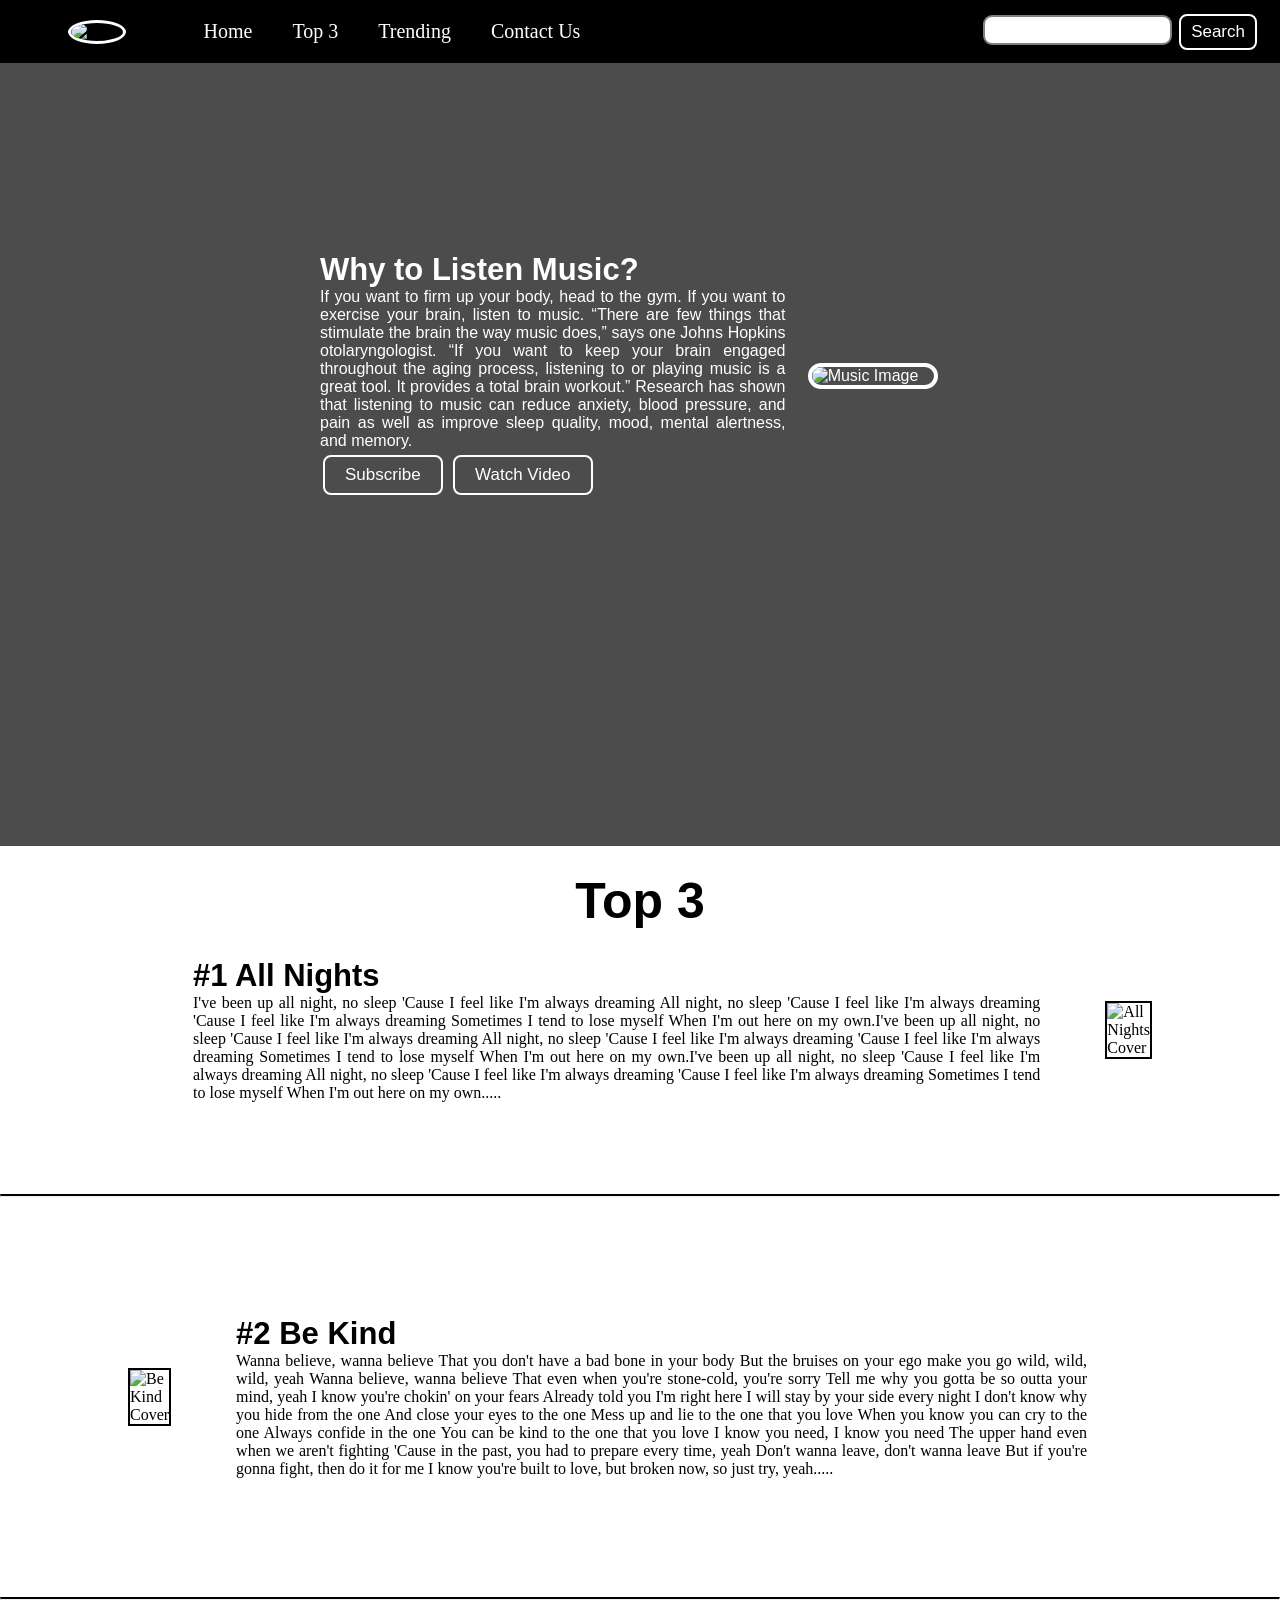
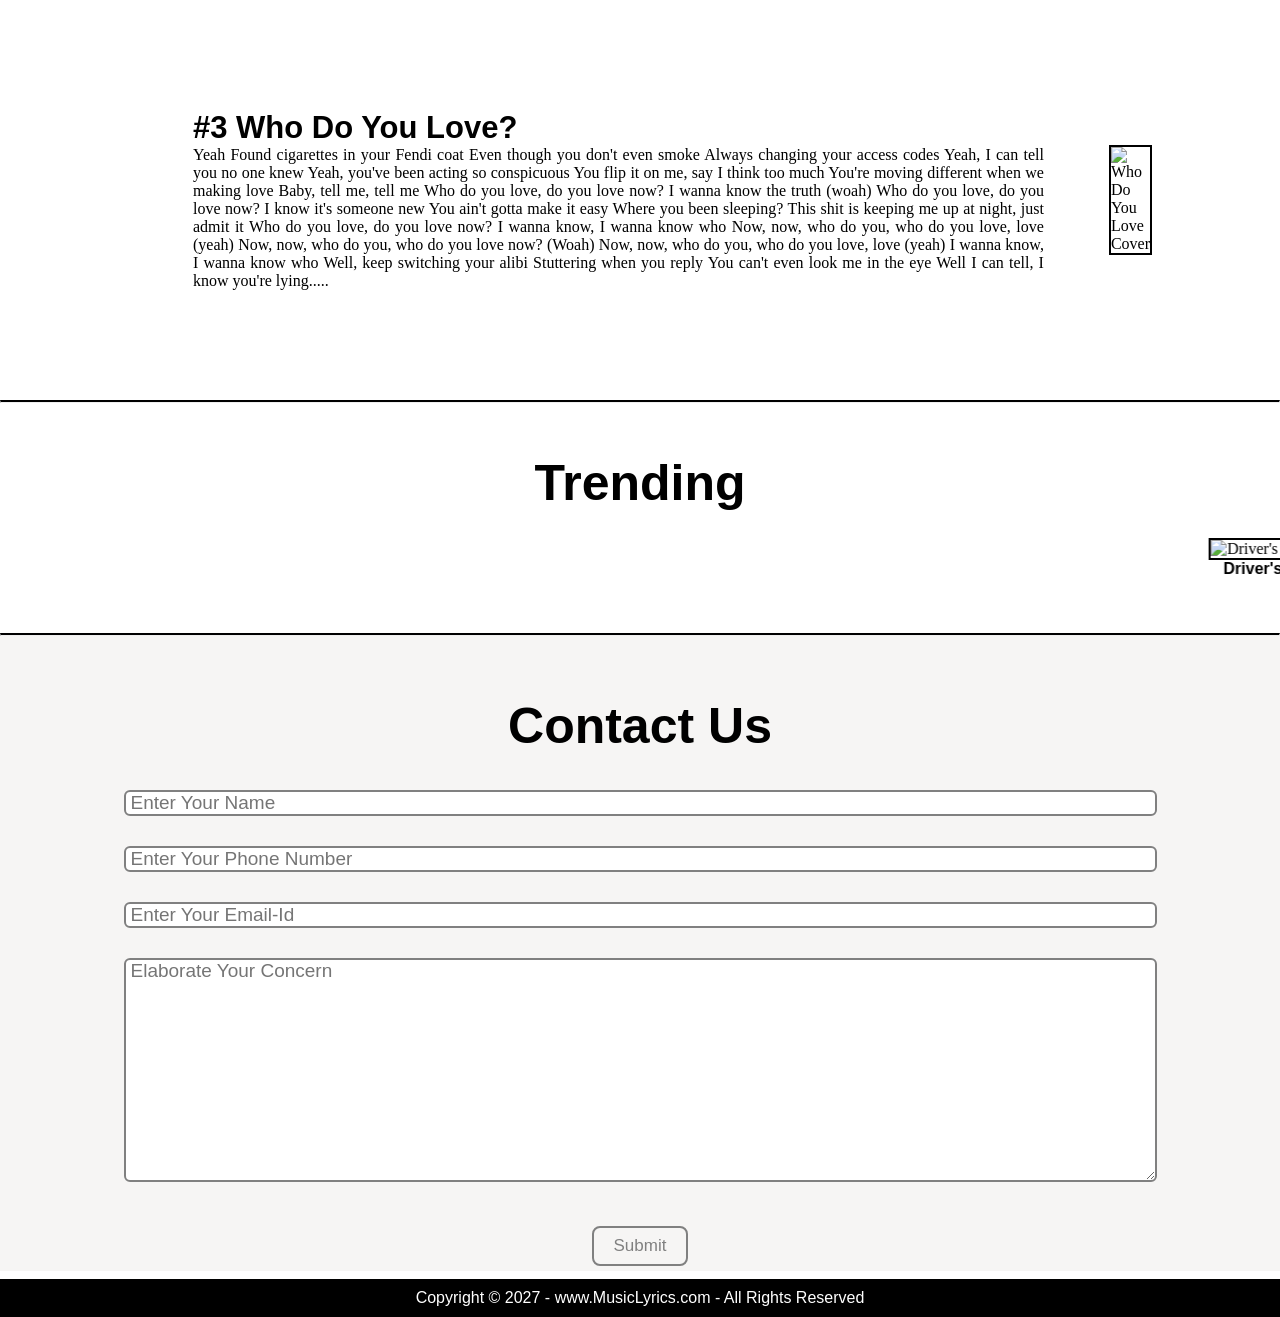
==== index.html @ 03b818a1 "Update index.html" ====
<!DOCTYPE html>
	<html lang="en">
		<!-- Head Of the Website -->
		<head>
			<meta charset="UTF-8">
			<meta name="viewport" content="width=device-width,initial-scale=1.0">
				
				<!--Linking External Css in the Website -->
				<link rel="stylesheet" href="Css/style.css">
					
					<link rel="icon" href="https://github.com/Ikshiwaku/musiclyrics.github.io/tree/main/img/logo.jfif" type="image/jfif">
					<!-- Title Of the Website is iEducate-->
					<title>Music Lyrics </title>
		</head>
		
		<!-- Body Of the Website -->
		<body id="home">
		
			<!-- Navigation Bar in the Website -->
			<nav class="navbar h-nav" >
				
				<!-- Unordered List in the Navigation Bar of the Website	-->
				<ul class="nav-list v-class">
					
					<!-- Logo Of the Website in the Navigation Bar of the Website	-->
					<div class="logo"><img src="https://github.com/Ikshiwaku/musiclyrics.github.io/tree/main/img/logo.jfif" alt="logo"></div>
						
						<!-- List Of Menus in the Navigation Bar of the Website	-->
						<li><a href="#home">Home</a></li>
						<li><a href="#about">Top 3</a></li>
						<li><a href="#trending">Trending</a></li>
						<li><a href="#contact">Contact Us</a></li>
				</ul>
							<!-- Search Field and button in the Navigation Bar of the Website	-->
							<div class="rightNav v-class">
								<input type="text" name="search" id="search">
								<button class="btn btn-sm">Search</button>
							</div>
							
					<!-- Hamburger of the Navigation bar	-->
					<div class="burger">
						<div class="line"></div>
						<div class="line"></div>
						<div class="line"></div>
					</div>
			</nav>
			
			<!-- Section of the Website is created -->
			<section class="background firstSection" >
				<div class="box-main">
					<!-- This Division of the Website includes heading and content with 2 buttons -->
					<div class="firstHalf">
						<p class="text-big"><b>Why to Listen Music?</b></p>
							<p class="text-small">If you want to firm up your body, head to the gym. If you want to exercise your brain, listen to music.

“There are few things that stimulate the brain the way music does,” says one Johns Hopkins otolaryngologist. “If you want to keep your brain engaged throughout the aging process, listening to or playing music is a great tool. It provides a total brain workout.”

Research has shown that listening to music can reduce anxiety, blood pressure, and pain as well as improve sleep quality, mood, mental alertness, and memory.
							</p>
								<div class="buttons">
									<button class="btn">Subscribe</button>
									<button class="btn">Watch Video</button>
								</div>
					</div>
				
					<!-- This Division of the Website includes image -->
					<div class="secondHalf">
					<img src="https://github.com/Ikshiwaku/musiclyrics.github.io/tree/main/img/img.jpg" alt="Music Image">
					</div>
					
				</div>
				<a id="about"></a>
			</section>
			
			<center><p class="tag"><b>Top 3</b></p></center>
			<!-- Another Section of the Website -->
			<section class="secRight" >
			
				<!-- Two Paragraphs are in the section of the Website -->
				<div class="paras">
					<p class="sectionTag text-big"><b>#1 All Nights</b></p>
					<p class="sectionSubTag text-small">I've been up all night, no sleep
												'Cause I feel like I'm always dreaming
												All night, no sleep
												'Cause I feel like I'm always dreaming
												'Cause I feel like I'm always dreaming
												Sometimes I tend to lose myself
												When I'm out here on my own.I've been up all night, no sleep
												'Cause I feel like I'm always dreaming
												All night, no sleep
												'Cause I feel like I'm always dreaming
												'Cause I feel like I'm always dreaming
												Sometimes I tend to lose myself
												When I'm out here on my own.I've been up all night, no sleep
												'Cause I feel like I'm always dreaming
												All night, no sleep
												'Cause I feel like I'm always dreaming
												'Cause I feel like I'm always dreaming
												Sometimes I tend to lose myself
												When I'm out here on my own.....
					</p>
				</div>
				
					<div class="thumbnail">
						<img src="https://github.com/Ikshiwaku/musiclyrics.github.io/tree/main/img/allnight.jpeg" alt="All Nights Cover" class="pics">
					</div>						
			</section>
			
			<hr class="hredit">
			
			<!-- Another Section of the Website -->
			<section class="secLeft">
				<!-- Two Paragraphs are in the section of the Website -->
				<div class="paras">
					<p class="sectionTag text-big" id="services"><b>#2 Be Kind</b></p>
					<p class="sectionSubTag text-small">Wanna believe, wanna believe
That you don't have a bad bone in your body
But the bruises on your ego make you go wild, wild, wild, yeah
Wanna believe, wanna believe
That even when you're stone-cold, you're sorry
Tell me why you gotta be so outta your mind, yeah
I know you're chokin' on your fears
Already told you I'm right here
I will stay by your side every night
I don't know why you hide from the one
And close your eyes to the one
Mess up and lie to the one that you love
When you know you can cry to the one
Always confide in the one
You can be kind to the one that you love
I know you need, I know you need
The upper hand even when we aren't fighting
'Cause in the past, you had to prepare every time, yeah
Don't wanna leave, don't wanna leave
But if you're gonna fight, then do it for me
I know you're built to love, but broken now, so just try, yeah.....
					</p>
				</div>
				
					<div class="thumbnail">
						<img src="https://github.com/Ikshiwaku/musiclyrics.github.io/tree/main/img/bekind.jfif" alt="Be Kind Cover" class="pics">
					</div>						
			</section>
			
			<hr class="hredit">
			
			<!-- Another Section of the Website -->
			<section class="secRight2">
				<!-- Two Paragraphs are in the section of the Website -->
				<div class="paras">
					<p class="sectionTag text-big"><b>#3 Who Do You Love?</b></p>
					<p class="sectionSubTag text-small">Yeah
Found cigarettes in your Fendi coat
Even though you don't even smoke
Always changing your access codes
Yeah, I can tell you no one knew
Yeah, you've been acting so conspicuous
You flip it on me, say I think too much
You're moving different when we making love
Baby, tell me, tell me
Who do you love, do you love now?
I wanna know the truth (woah)
Who do you love, do you love now?
I know it's someone new
You ain't gotta make it easy
Where you been sleeping?
This shit is keeping me up at night, just admit it
Who do you love, do you love now?
I wanna know, I wanna know who
Now, now, who do you, who do you love, love (yeah)
Now, now, who do you, who do you love now? (Woah)
Now, now, who do you, who do you love, love (yeah)
I wanna know, I wanna know who
Well, keep switching your alibi
Stuttering when you reply
You can't even look me in the eye
Well I can tell, I know you're lying.....
					</p>
				</div>
				
					<div class="thumbnail">
						<img src="https://github.com/Ikshiwaku/musiclyrics.github.io/tree/main/img/youlove.jpg" alt="Who Do You Love Cover" class="pics" >
						
					</div>	<a id="trending"></a>					
			</section >
			<hr class="hredit" >
			
			<center ><p class="tag2" ><b>Trending</b></p></center>
			
				<marquee >
				<section class="trend">
				<div class="division">
						<img src="https://github.com/Ikshiwaku/musiclyrics.github.io/tree/main/img/dl.jpg" alt="Driver's License Cover" class="pics" >
						<p class="section">Driver's License</p>
					</div>
					
					<div class="division">
						<img src="https://github.com/Ikshiwaku/musiclyrics.github.io/tree/main/img/cmis.jfif" alt="Cover Me In Sunshine Cover" class="pics" >
						<p class="section">Cover Me In Sunshine</p>
					</div>
					
					<div class="division">
						<img src="https://github.com/Ikshiwaku/musiclyrics.github.io/tree/main/img/dynamite.jfif" alt="Dynamite Cover" class="pics" >
						<p class="section">Dynamite</p>
					</div>
					
					<div class="division">
						<img src="https://github.com/Ikshiwaku/musiclyrics.github.io/tree/main/img/friday.png" alt="Friday Cover" class="pics" >
						<p class="section">Friday</p>
					</div>
					<div class="division">
						<img src="https://github.com/Ikshiwaku/musiclyrics.github.io/tree/main/img/kmm.jfif" alt="Kiss Me More Cover" class="pics" >
						<p class="section">Kiss Me More</p>
					</div>
					
					<div class="division">
						<img src="https://github.com/Ikshiwaku/musiclyrics.github.io/tree/main/img/peaches.jfif" alt="Peaches Cover" class="pics" >
						<p class="section">Peaches</p>
					</div>
					
					<div class="division">
						<img src="https://github.com/Ikshiwaku/musiclyrics.github.io/tree/main/img/wrg.jfif" alt="We Are Good Cover" class="pics" >
						<p class="section">We Are Good</p>
					</div>
					
					<div class="division">
						<img src="https://github.com/Ikshiwaku/musiclyrics.github.io/tree/main/img/yl.jfif" alt="Your Love Cover" class="pics" >
						<p class="section">Your Love</p>
					</div>
					
					<div class="division">
						<img src="https://github.com/Ikshiwaku/musiclyrics.github.io/tree/main/img/cmbyn.jfif" alt="Call Me By Your Name Cover" class="pics" >
						<p class="section">Call Me By Your Name</p>
					</div>
					
					<div class="division">
						<img src="https://github.com/Ikshiwaku/musiclyrics.github.io/tree/main/img/sl.jfif" alt="Savage Love Cover" class="pics" >
						<p class="section">Savage Love</p>
					</div>
					
					<div class="division">
						<img src="https://github.com/Ikshiwaku/musiclyrics.github.io/tree/main/img/dl.jpg" alt="Driver's License Cover" class="pics" >
						<p class="section">Driver's License</p>
					</div>
					
					<div class="division">
						<img src="https://github.com/Ikshiwaku/musiclyrics.github.io/tree/main/img/cmis.jfif" alt="Cover Me In Sunshine Cover" class="pics" >
						<p class="section">Cover Me In Sunshine</p>
					</div>
					
					<div class="division">
						<img src="https://github.com/Ikshiwaku/musiclyrics.github.io/tree/main/img/dynamite.jfif" alt="Dynamite Cover" class="pics" >
						<p class="section">Dynamite</p>
					</div>
					
					<div class="division">
						<img src="https://github.com/Ikshiwaku/musiclyrics.github.io/tree/main/img/friday.png" alt="Friday Cover" class="pics" >
						<p class="section">Friday</p>
					</div>
					<div class="division">
						<img src="https://github.com/Ikshiwaku/musiclyrics.github.io/tree/main/img/kmm.jfif" alt="Kiss Me More Cover" class="pics" >
						<p class="section">Kiss Me More</p>
					</div>
					
					<div class="division">
						<img src="https://github.com/Ikshiwaku/musiclyrics.github.io/tree/main/img/peaches.jfif" alt="Peaches Cover" class="pics" >
						<p class="section">Peaches</p>
					</div>
					
					<div class="division">
						<img src="https://github.com/Ikshiwaku/musiclyrics.github.io/tree/main/img/wrg.jfif" alt="We Are Good Cover" class="pics" >
						<p class="section">We Are Good</p>
					</div>
					
					<div class="division">
						<img src="https://github.com/Ikshiwaku/musiclyrics.github.io/tree/main/img/yl.jfif" alt="Your Love Cover" class="pics" >
						<p class="section">Your Love</p>
					</div>
					
					<div class="division">
						<img src="https://github.com/Ikshiwaku/musiclyrics.github.io/tree/main/img/cmbyn.jfif" alt="Call Me By Your Name Cover" class="pics" >
						<p class="section">Call Me By Your Name</p>
					</div>
					
					<div class="division">
						<img src="https://github.com/Ikshiwaku/musiclyrics.github.io/tree/main/img/sl.jfif" alt="Savage Love Cover" class="pics" >
						<p class="section">Savage Love</p>
					</div>
					</section>
				</marquee>
				
			
			<a id="contact"></a>
			<hr class="hredit">
			<!-- Another Section of the Website -->
			<section class="contact" >
			<br><br>
				<!-- Contact Us Form of the Website -->
				<h2 class="text-center tag">Contact Us</h2>
				<center><div class="form">
					<input class="form-input" type="text" class="name" id="name" placeholder="Enter Your Name"></input>
					<input class="form-input" type="number" class="name" id="phone" placeholder="Enter Your Phone Number"></input>
					<input class="form-input" type="email" class="name" id="email" placeholder="Enter Your Email-Id"></input>
					<textarea class="form-input" placeholder="Elaborate Your Concern" cols="30" rows="10"></textarea></center>
					<center><button class="btn-dark">Submit</button></center>
				</div>
			</section>
			
			
				<!-- Footer of the Website -->
				<footer>
					<p class="text-footer">Copyright &copy; 2027 - www.MusicLyrics.com - All Rights Reserved</center>
				</footer>
		
		<!-- Linking Javascript Externally -->
		<script src="https://github.com/Ikshiwaku/musiclyrics.github.io/tree/main/js/resp.js"></script>
		</body>
		


	</html>
---- Css/style.css ----
*{
	margin:0;
	padding:0;
}

html{
	scroll-behaviour:smooth;
}

.logo{
	width: 20%;
	display: flex;
	justify-content:center;
	align-items:center;
}

.logo img{
	width: 30%;

	border: 3px solid white;
	border-radius: 100%;
}

.section{
	justify-content:center;
	text-align:center;
	align:center;
	color:black;
	font-family:Arial;
	font-weight:bold;
}

.sectionSubTag{
text-align:justify;	
}

.hredit{
	border-top:2px solid black;
	
}

.pics{
	width:150px;
	height:150px;
	border:2px solid black;
}

.navbar{
	display: flex;
	cursor:pointer;
	position:sticky;
	top:0;
	align-items:center;
	background-color:black;

}

.nav-list{
	width:70%;
	
	align-items : center; /* Horizontally centers the content */
	display:flex;
	padding: 10px 10px;
}

.nav-list li{
	list-style: none;
	padding: 10px 20px;
	
}

.nav-list li a{
	text-decoration:none;
	color: white;
	font-size:20px;
}

.nav-list li a:hover{
	text-decoration:none;
	color: yellow;
	font-size:20px;
}

.rightNav{
	width:30%;
	text-align: right;
	padding-right:20px;
	
	
}

#search{
	padding: 5px;
	font-size: 14px;
	border: 2px solid grey;
	border-radius:9px;
}

.background{
	background: rgba(0,0,0,0.7) url('https://github.com/Ikshiwaku/musiclyrics.github.io/tree/main/img/background1.jpg');
	background-size: cover;
	background-blend-mode: darken;
}

.box-main{
	display:flex;
	color:white;
	justify-content:center;
	align-items:center;
	font-family:Arial;
	max-width:50%;
	margin: auto;
	height:80%;
}

.firstSection{
	height:87vh; /*Viewport Height */
/*	padding-top:100px; */
}

.firstHalf{
	width:80%;
	display:flex;
	flex-direction:column;
	justify-content:center;
	text-align:justify;
}

.secondHalf{
	width:30%;
}

.secondHalf img{
	width:70%;
	border:4px solid white;
	border-radius:150px;
	display:block; /* Display of the image in the shape of a block*/
	margin:auto;
}

.text-big{
	font-size:31px;
	font-family:Arial;

}

.small-text{
	font-size:18px;
	font-family:Arial;
	
}

.btn{
	padding: 8px 20px;
	margin: 5px 3px;
	border: 2px solid white;
	border-radius: 8px;
	font-size:17px;
	background:none;
	color:white;
	cursor:pointer;
	font-family:Arial;
}

.btn-dark{
	padding: 8px 20px;
	margin: 5px 3px;
	border: 2px solid grey;
	border-radius: 8px;
	font-size:17px;
	font-family:Arial;
	background:none;
	color:grey;
	cursor:pointer;
	
}

.btn-dark:hover{
	padding: 8px 20px;
	margin: 5px 3px;
	border: 2px solid black;
	border-radius: 8px;
	font-size:17px;
	font-family:Arial;
	background:none;
	color:black;
	
}

.btn:hover{
	padding: 8px 20px;
	margin: 5px 3px;
	border: 2px solid yellow;
	border-radius: 8px;
	font-size:17px;
	background:none;
	color:yellow;
	cursor:pointer;
	font-family:Arial;
}

.btn-sm{
	padding:6px 10px;
	vertical-align:middle;
}

.btn-sm:hover{
	padding:6px 10px;
	vertical-align:middle;
}

.tag{
	margin-top:2%;
		font-size:50px;
	font-family:Arial;
}

.tag2{
	margin-top:4%;
		font-size:50px;
	font-family:Arial;
}

.secRight{
	justify-content:space-evenly;
	display:flex;
	align-items:center;
	height:	200px;
	max-width:80%;
	margin:auto;
	padding-bottom:5%;
}

.trend{
	display:flex;
	max-width:100%;
	
}

.division{
	height:15%;
	width:15%;
	justify-content:center;
	text-align:center;
	margin-top:2%;
	margin-bottom:4%;
	padding: 0px 3%;
}

.secRight2{
	justify-content:space-evenly;
	display:flex;
	align-items:center;
	height:	400px;
	max-width:80%;
	margin:auto;
	
}

.paras{
	padding:0 65px;
}

.secLeft{  /* Dry principle has to be used */
	justify-content:space-evenly;
	display:flex;
	align-items:center;
	height:400px;
	max-width:80%;
	margin:auto;
	flex-direction:row-reverse;
	
}

.contact{
	background-color:#f6f5f4;
	height:10%;
	justify-content:center;
	font-family:Arial;
}

.text-center{
text-align:center;	
}

.form{
	max-width:100%;
	margin:20px auto;

	
	
}

.form-input{
	width:80%;
	font-size:19px;
	border: 2px solid grey;
	border-radius:6px;
	margin: 15px 0px;
	font-family:Arial;
	padding-left:5px;
}

.text-footer{
	text-align:center;
	font-family:Arial;
	margin-top:8px;
	padding: 10px 10px;
	background:black;
	color:white;
}

.burger{
	position:absolute;
	cursor:pointer;
	right:5%;
	top:15px;
	display:none;
}

.line{
	width:33px;
	height:4px;
	background-color:white;
	margin:5px 3px;
}

@media only screen and (max-width: 1009px){
	.nav-list{
		flex-direction:column;
	}
	
	.navbar{
		flex-direction:column;
		transition: all 0.7s ease-out;
		height:350px;
	}
	
	#search{
		width:100%;
		margin-bottom:3%;
	}
	
	.rightNav{
		text-align:center;
		margin-bottom:1%;
	}
	
	.burger{
		display:block;
	}
	
	.h-nav{
		height:58px;
	}
	.v-class{
		opacity:0;
	}
	
	.box-main{
		flex-direction:column-reverse;
		max-width:100%;
		padding-top:60px;
	}
	
	.secRight{
		flex-direction:column-reverse;
		height:100%;
		max-width:80%;
		margin:auto;
		padding:15px;
	}
	
	.secRight2{
		flex-direction:column-reverse;
		height:100%;
		max-width:80%;
		margin:auto;
		padding:15px;
	}
	
	.secLeft{
		flex-direction:column-reverse;
		height:100%;
		max-width:80%;
		margin:auto;
		padding:15px;
	}
	
	.text-big{
		text-align:justify;
		margin:5px;
	}
	
	.text-small{
		text-align:justify;
		margin: 5px;
	}
	
	.buttons{
		text-align:center;
		margin:5px;
	}
	
	.logo{
		padding-top:10px;
	}
	
	.paras{
		padding:0px;
	}
	
	.tag{
	margin-top:5%;
		font-size:50px;
	font-family:Arial;
}
	.tag2{
	margin-top:5%;
		font-size:50px;
	font-family:Arial;
}

.division{
	height:15%;
	width:15%;
	justify-content:center;
	text-align:center;
	margin-top:4%;
	margin-bottom:4%;
	padding: 0px 20%;
}
}
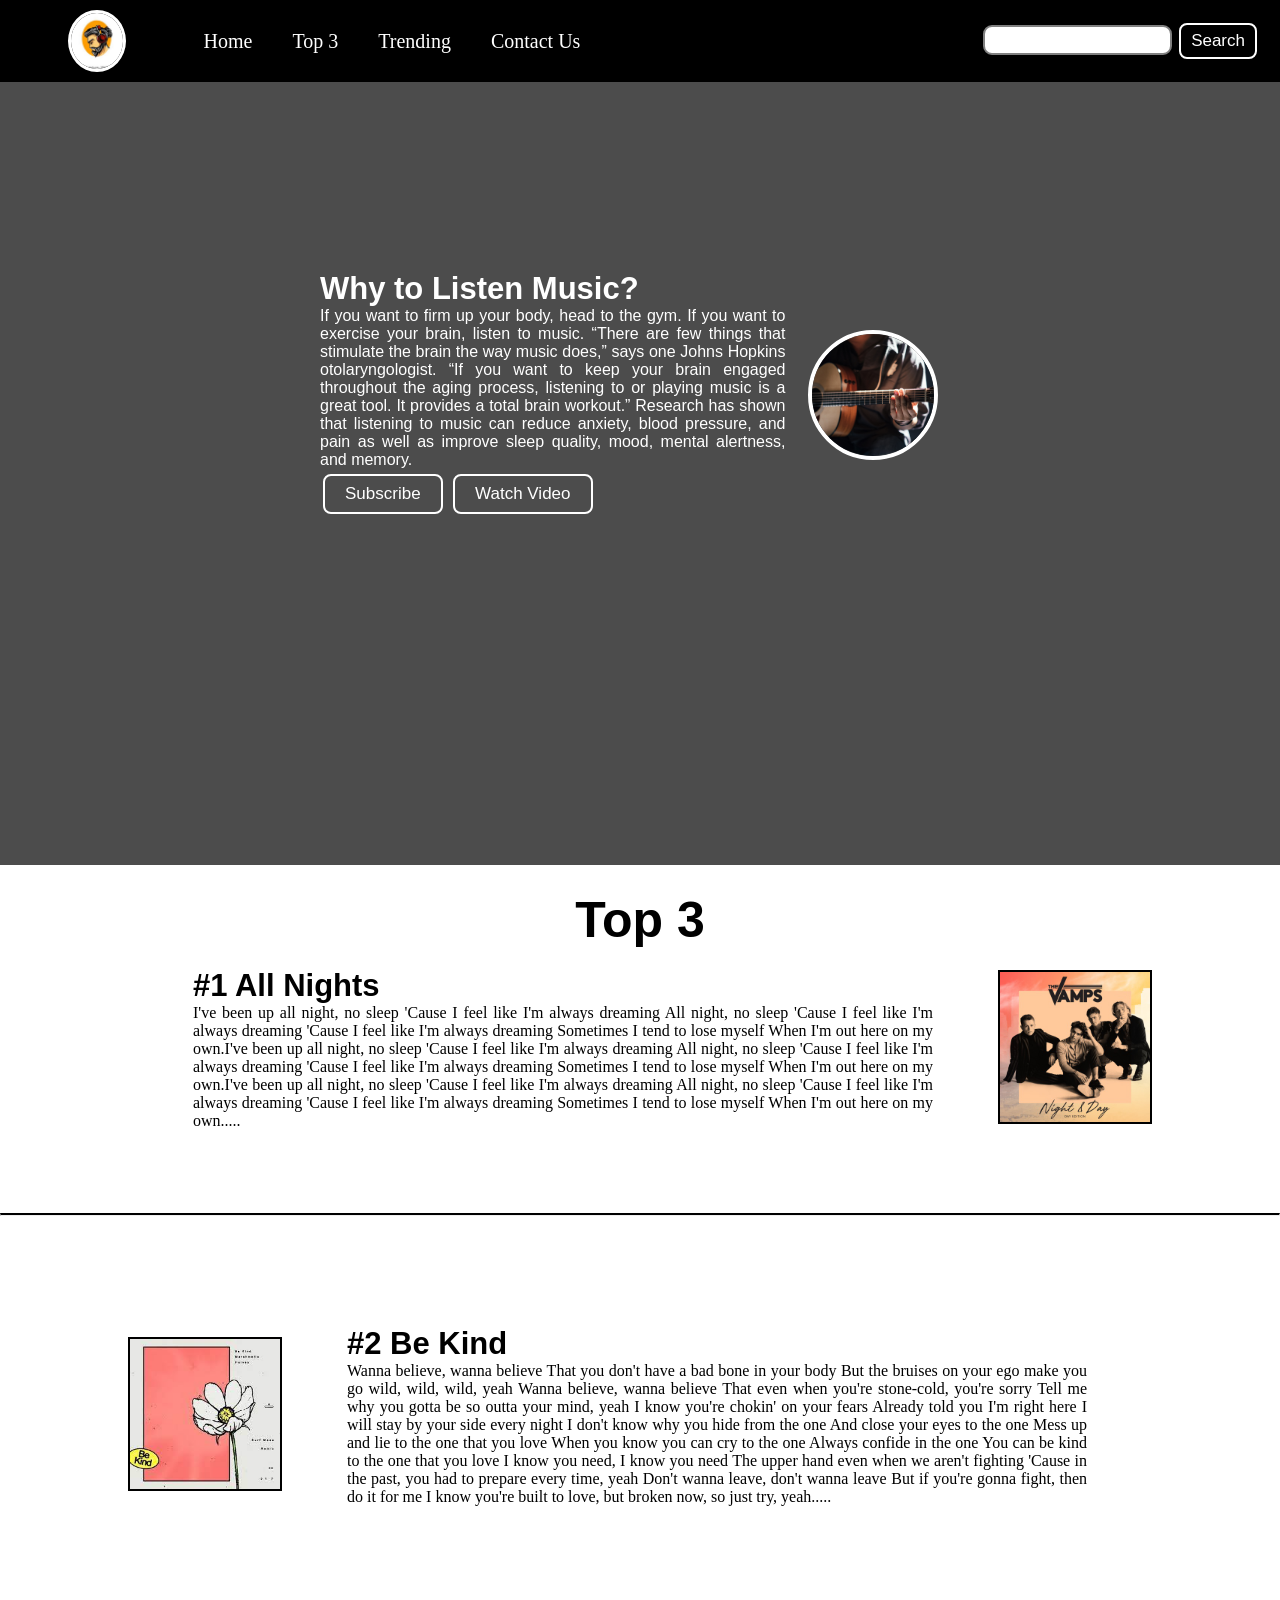
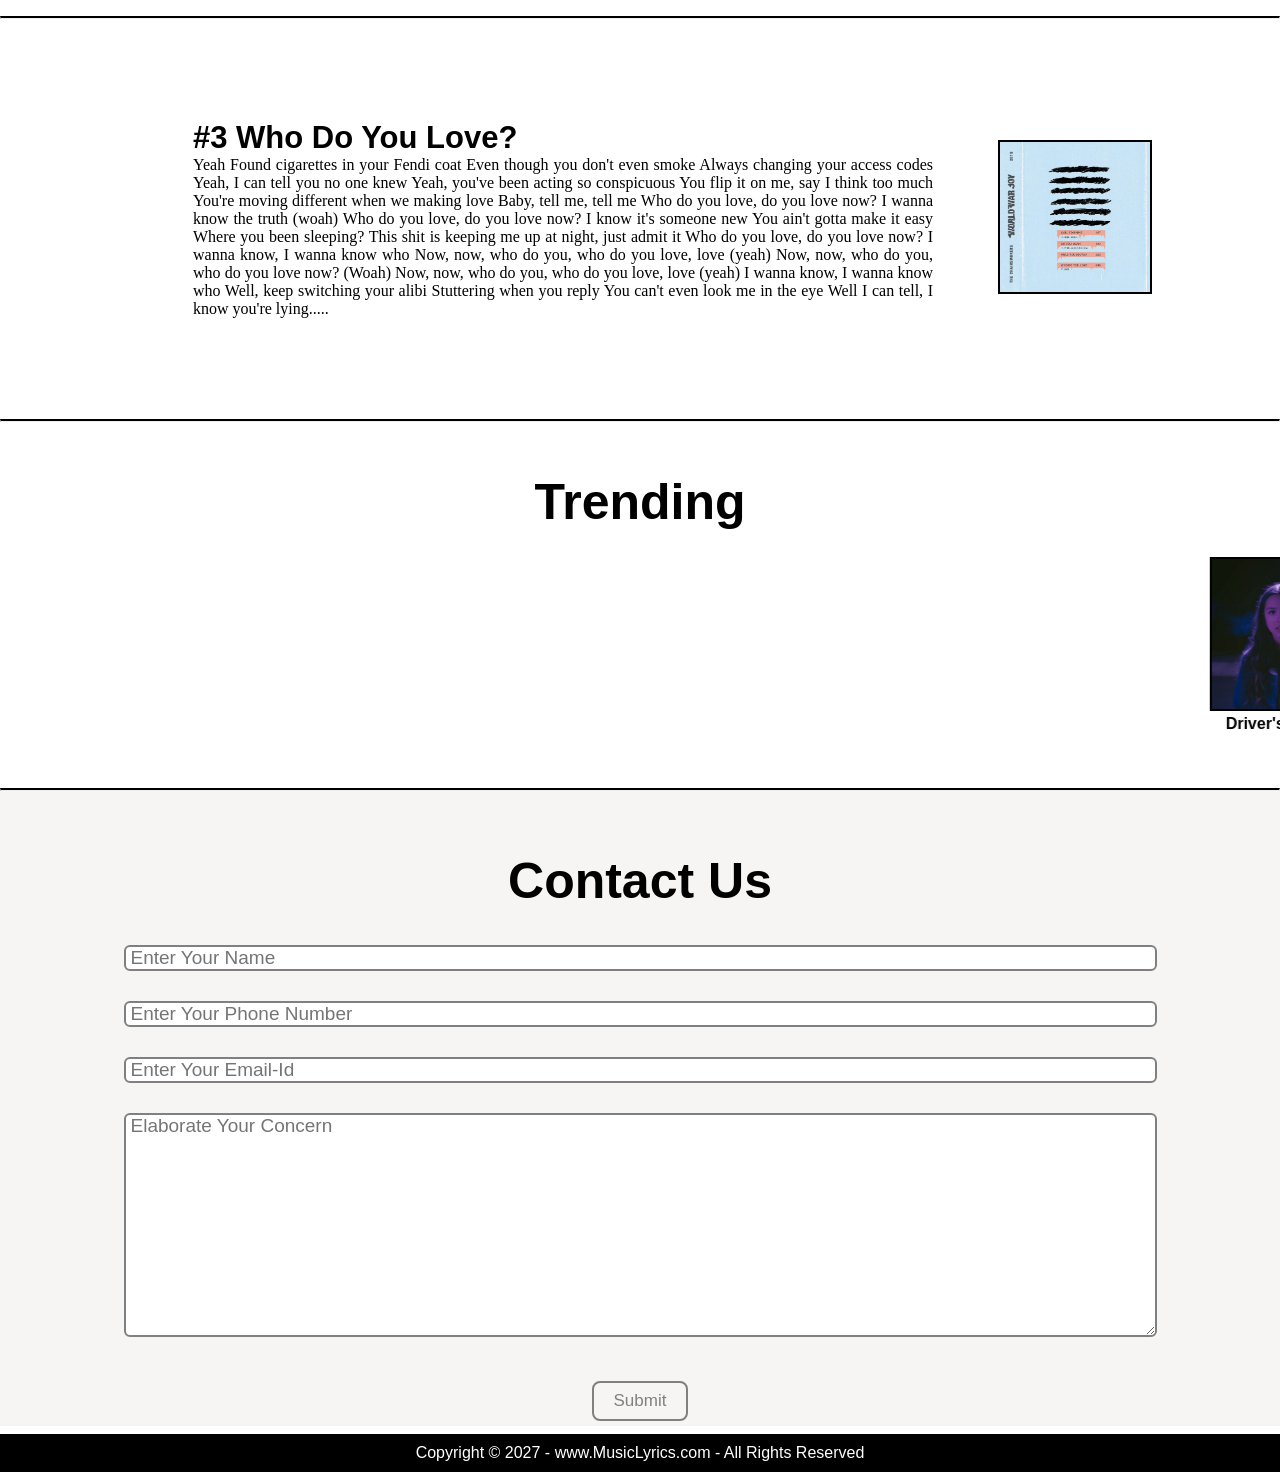
==== commit 75416a1e: "Update index.html" ====
--- a/index.html
+++ b/index.html
@@ -8,7 +8,7 @@
 				<!--Linking External Css in the Website -->
 				<link rel="stylesheet" href="Css/style.css">
 					
-					<link rel="icon" href="https://github.com/Ikshiwaku/musiclyrics.github.io/tree/main/img/logo.jfif" type="image/jfif">
+					<link rel="icon" href="img/logo.jfif" type="image/jfif">
 					<!-- Title Of the Website is iEducate-->
 					<title>Music Lyrics </title>
 		</head>
@@ -23,7 +23,7 @@
 				<ul class="nav-list v-class">
 					
 					<!-- Logo Of the Website in the Navigation Bar of the Website	-->
-					<div class="logo"><img src="https://github.com/Ikshiwaku/musiclyrics.github.io/tree/main/img/logo.jfif" alt="logo"></div>
+					<div class="logo"><img src="img/logo.jfif" alt="logo"></div>
 						
 						<!-- List Of Menus in the Navigation Bar of the Website	-->
 						<li><a href="#home">Home</a></li>
@@ -65,7 +65,7 @@
 				
 					<!-- This Division of the Website includes image -->
 					<div class="secondHalf">
-					<img src="https://github.com/Ikshiwaku/musiclyrics.github.io/tree/main/img/img.jpg" alt="Music Image">
+					<img src="img/img.jpg" alt="Music Image">
 					</div>
 					
 				</div>
@@ -102,7 +102,7 @@
 				</div>
 				
 					<div class="thumbnail">
-						<img src="https://github.com/Ikshiwaku/musiclyrics.github.io/tree/main/img/allnight.jpeg" alt="All Nights Cover" class="pics">
+						<img src="img/allnight.jpeg" alt="All Nights Cover" class="pics">
 					</div>						
 			</section>
 			
@@ -138,7 +138,7 @@
 				</div>
 				
 					<div class="thumbnail">
-						<img src="https://github.com/Ikshiwaku/musiclyrics.github.io/tree/main/img/bekind.jfif" alt="Be Kind Cover" class="pics">
+						<img src="img/bekind.jfif" alt="Be Kind Cover" class="pics">
 					</div>						
 			</section>
 			
@@ -179,7 +179,7 @@
 				</div>
 				
 					<div class="thumbnail">
-						<img src="https://github.com/Ikshiwaku/musiclyrics.github.io/tree/main/img/youlove.jpg" alt="Who Do You Love Cover" class="pics" >
+						<img src="img/youlove.jpg" alt="Who Do You Love Cover" class="pics" >
 						
 					</div>	<a id="trending"></a>					
 			</section >
@@ -190,100 +190,100 @@
 				<marquee >
 				<section class="trend">
 				<div class="division">
-						<img src="https://github.com/Ikshiwaku/musiclyrics.github.io/tree/main/img/dl.jpg" alt="Driver's License Cover" class="pics" >
+						<img src="img/dl.jpg" alt="Driver's License Cover" class="pics" >
 						<p class="section">Driver's License</p>
 					</div>
 					
 					<div class="division">
-						<img src="https://github.com/Ikshiwaku/musiclyrics.github.io/tree/main/img/cmis.jfif" alt="Cover Me In Sunshine Cover" class="pics" >
+						<img src="img/cmis.jfif" alt="Cover Me In Sunshine Cover" class="pics" >
 						<p class="section">Cover Me In Sunshine</p>
 					</div>
 					
 					<div class="division">
-						<img src="https://github.com/Ikshiwaku/musiclyrics.github.io/tree/main/img/dynamite.jfif" alt="Dynamite Cover" class="pics" >
+						<img src="img/dynamite.jfif" alt="Dynamite Cover" class="pics" >
 						<p class="section">Dynamite</p>
 					</div>
 					
 					<div class="division">
-						<img src="https://github.com/Ikshiwaku/musiclyrics.github.io/tree/main/img/friday.png" alt="Friday Cover" class="pics" >
+						<img src="img/friday.png" alt="Friday Cover" class="pics" >
 						<p class="section">Friday</p>
 					</div>
 					<div class="division">
-						<img src="https://github.com/Ikshiwaku/musiclyrics.github.io/tree/main/img/kmm.jfif" alt="Kiss Me More Cover" class="pics" >
+						<img src="img/kmm.jfif" alt="Kiss Me More Cover" class="pics" >
 						<p class="section">Kiss Me More</p>
 					</div>
 					
 					<div class="division">
-						<img src="https://github.com/Ikshiwaku/musiclyrics.github.io/tree/main/img/peaches.jfif" alt="Peaches Cover" class="pics" >
+						<img src="img/peaches.jfif" alt="Peaches Cover" class="pics" >
 						<p class="section">Peaches</p>
 					</div>
 					
 					<div class="division">
-						<img src="https://github.com/Ikshiwaku/musiclyrics.github.io/tree/main/img/wrg.jfif" alt="We Are Good Cover" class="pics" >
+						<img src="img/wrg.jfif" alt="We Are Good Cover" class="pics" >
 						<p class="section">We Are Good</p>
 					</div>
 					
 					<div class="division">
-						<img src="https://github.com/Ikshiwaku/musiclyrics.github.io/tree/main/img/yl.jfif" alt="Your Love Cover" class="pics" >
+						<img src="main/img/yl.jfif" alt="Your Love Cover" class="pics" >
 						<p class="section">Your Love</p>
 					</div>
 					
 					<div class="division">
-						<img src="https://github.com/Ikshiwaku/musiclyrics.github.io/tree/main/img/cmbyn.jfif" alt="Call Me By Your Name Cover" class="pics" >
+						<img src="img/cmbyn.jfif" alt="Call Me By Your Name Cover" class="pics" >
 						<p class="section">Call Me By Your Name</p>
 					</div>
 					
 					<div class="division">
-						<img src="https://github.com/Ikshiwaku/musiclyrics.github.io/tree/main/img/sl.jfif" alt="Savage Love Cover" class="pics" >
+						<img src="img/sl.jfif" alt="Savage Love Cover" class="pics" >
 						<p class="section">Savage Love</p>
 					</div>
 					
 					<div class="division">
-						<img src="https://github.com/Ikshiwaku/musiclyrics.github.io/tree/main/img/dl.jpg" alt="Driver's License Cover" class="pics" >
+						<img src="img/dl.jpg" alt="Driver's License Cover" class="pics" >
 						<p class="section">Driver's License</p>
 					</div>
 					
 					<div class="division">
-						<img src="https://github.com/Ikshiwaku/musiclyrics.github.io/tree/main/img/cmis.jfif" alt="Cover Me In Sunshine Cover" class="pics" >
+						<img src="img/cmis.jfif" alt="Cover Me In Sunshine Cover" class="pics" >
 						<p class="section">Cover Me In Sunshine</p>
 					</div>
 					
 					<div class="division">
-						<img src="https://github.com/Ikshiwaku/musiclyrics.github.io/tree/main/img/dynamite.jfif" alt="Dynamite Cover" class="pics" >
+						<img src="img/dynamite.jfif" alt="Dynamite Cover" class="pics" >
 						<p class="section">Dynamite</p>
 					</div>
 					
 					<div class="division">
-						<img src="https://github.com/Ikshiwaku/musiclyrics.github.io/tree/main/img/friday.png" alt="Friday Cover" class="pics" >
+						<img src="img/friday.png" alt="Friday Cover" class="pics" >
 						<p class="section">Friday</p>
 					</div>
 					<div class="division">
-						<img src="https://github.com/Ikshiwaku/musiclyrics.github.io/tree/main/img/kmm.jfif" alt="Kiss Me More Cover" class="pics" >
+						<img src="img/kmm.jfif" alt="Kiss Me More Cover" class="pics" >
 						<p class="section">Kiss Me More</p>
 					</div>
 					
 					<div class="division">
-						<img src="https://github.com/Ikshiwaku/musiclyrics.github.io/tree/main/img/peaches.jfif" alt="Peaches Cover" class="pics" >
+						<img src="img/peaches.jfif" alt="Peaches Cover" class="pics" >
 						<p class="section">Peaches</p>
 					</div>
 					
 					<div class="division">
-						<img src="https://github.com/Ikshiwaku/musiclyrics.github.io/tree/main/img/wrg.jfif" alt="We Are Good Cover" class="pics" >
+						<img src="img/wrg.jfif" alt="We Are Good Cover" class="pics" >
 						<p class="section">We Are Good</p>
 					</div>
 					
 					<div class="division">
-						<img src="https://github.com/Ikshiwaku/musiclyrics.github.io/tree/main/img/yl.jfif" alt="Your Love Cover" class="pics" >
+						<img src="img/yl.jfif" alt="Your Love Cover" class="pics" >
 						<p class="section">Your Love</p>
 					</div>
 					
 					<div class="division">
-						<img src="https://github.com/Ikshiwaku/musiclyrics.github.io/tree/main/img/cmbyn.jfif" alt="Call Me By Your Name Cover" class="pics" >
+						<img src="img/cmbyn.jfif" alt="Call Me By Your Name Cover" class="pics" >
 						<p class="section">Call Me By Your Name</p>
 					</div>
 					
 					<div class="division">
-						<img src="https://github.com/Ikshiwaku/musiclyrics.github.io/tree/main/img/sl.jfif" alt="Savage Love Cover" class="pics" >
+						<img src="img/sl.jfif" alt="Savage Love Cover" class="pics" >
 						<p class="section">Savage Love</p>
 					</div>
 					</section>
@@ -313,7 +313,7 @@
 				</footer>
 		
 		<!-- Linking Javascript Externally -->
-		<script src="https://github.com/Ikshiwaku/musiclyrics.github.io/tree/main/js/resp.js"></script>
+		<script src="js/resp.js"></script>
 		</body>
 		
 
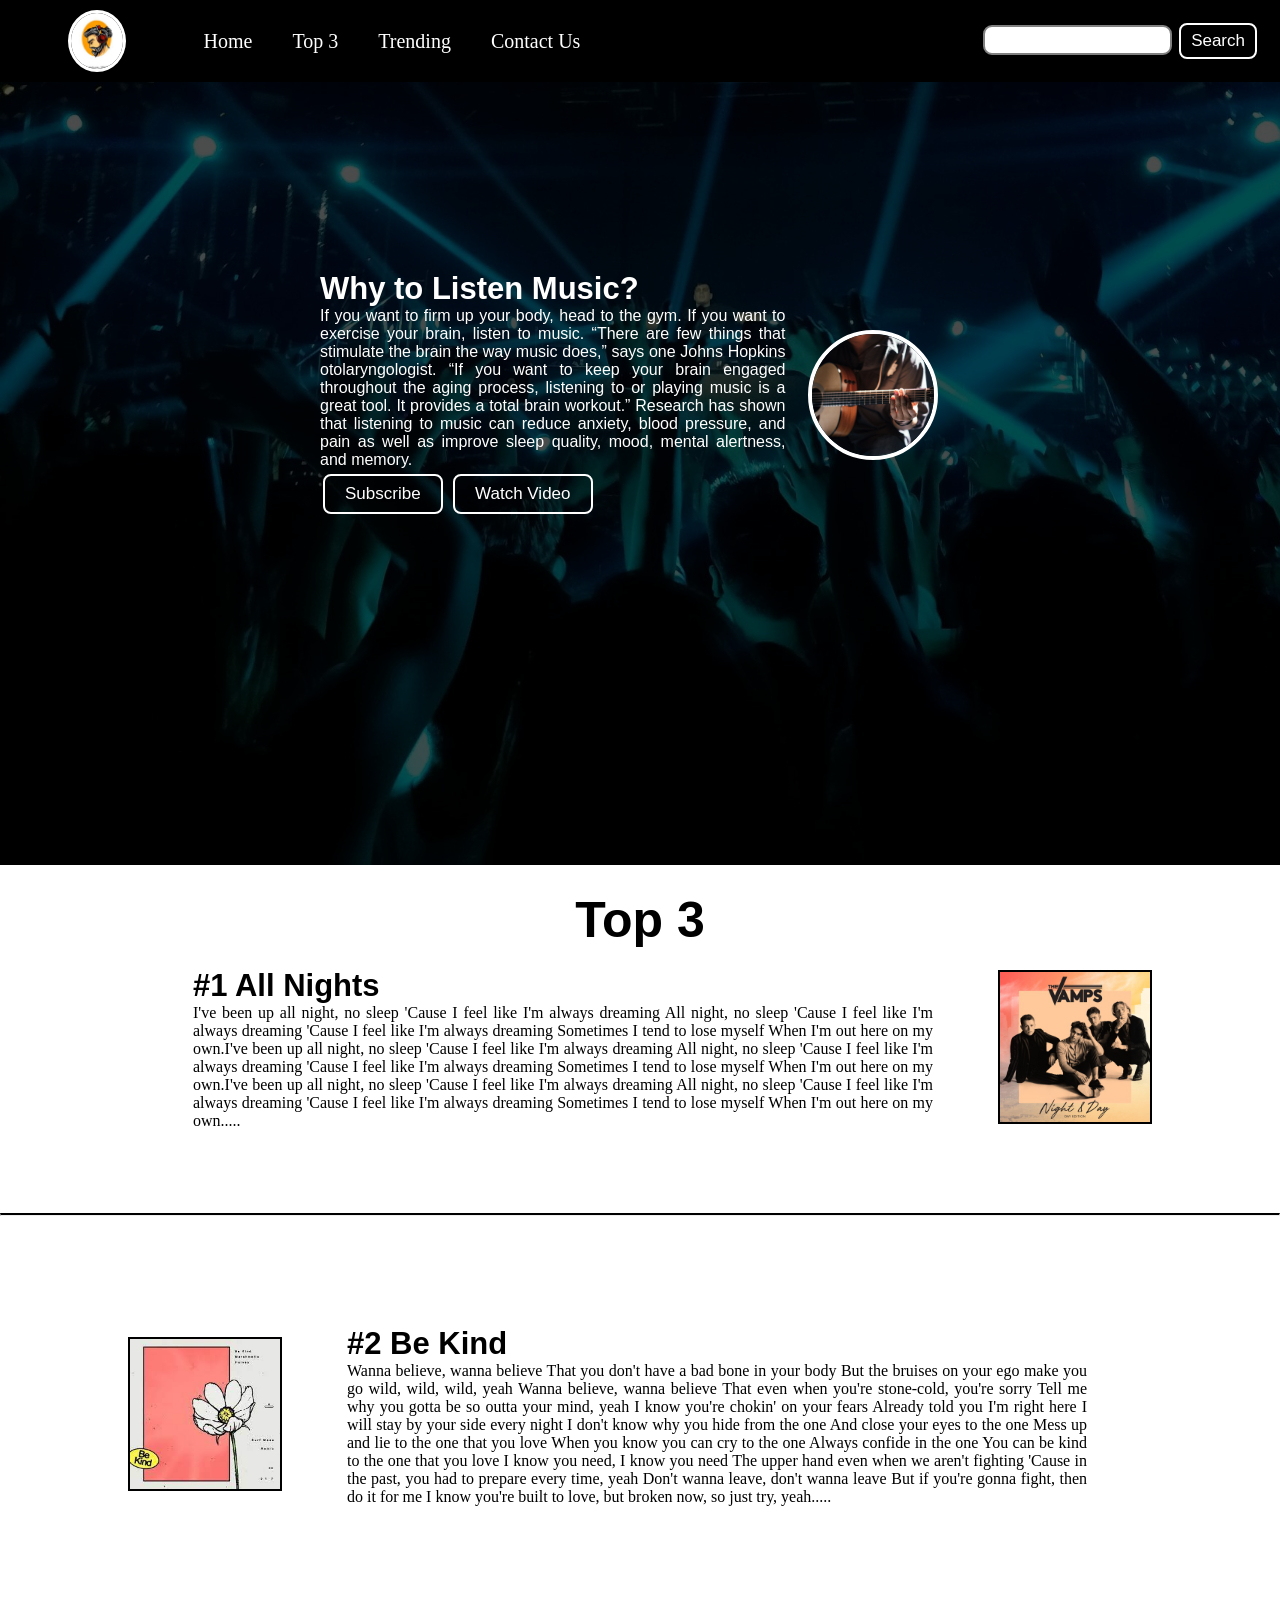
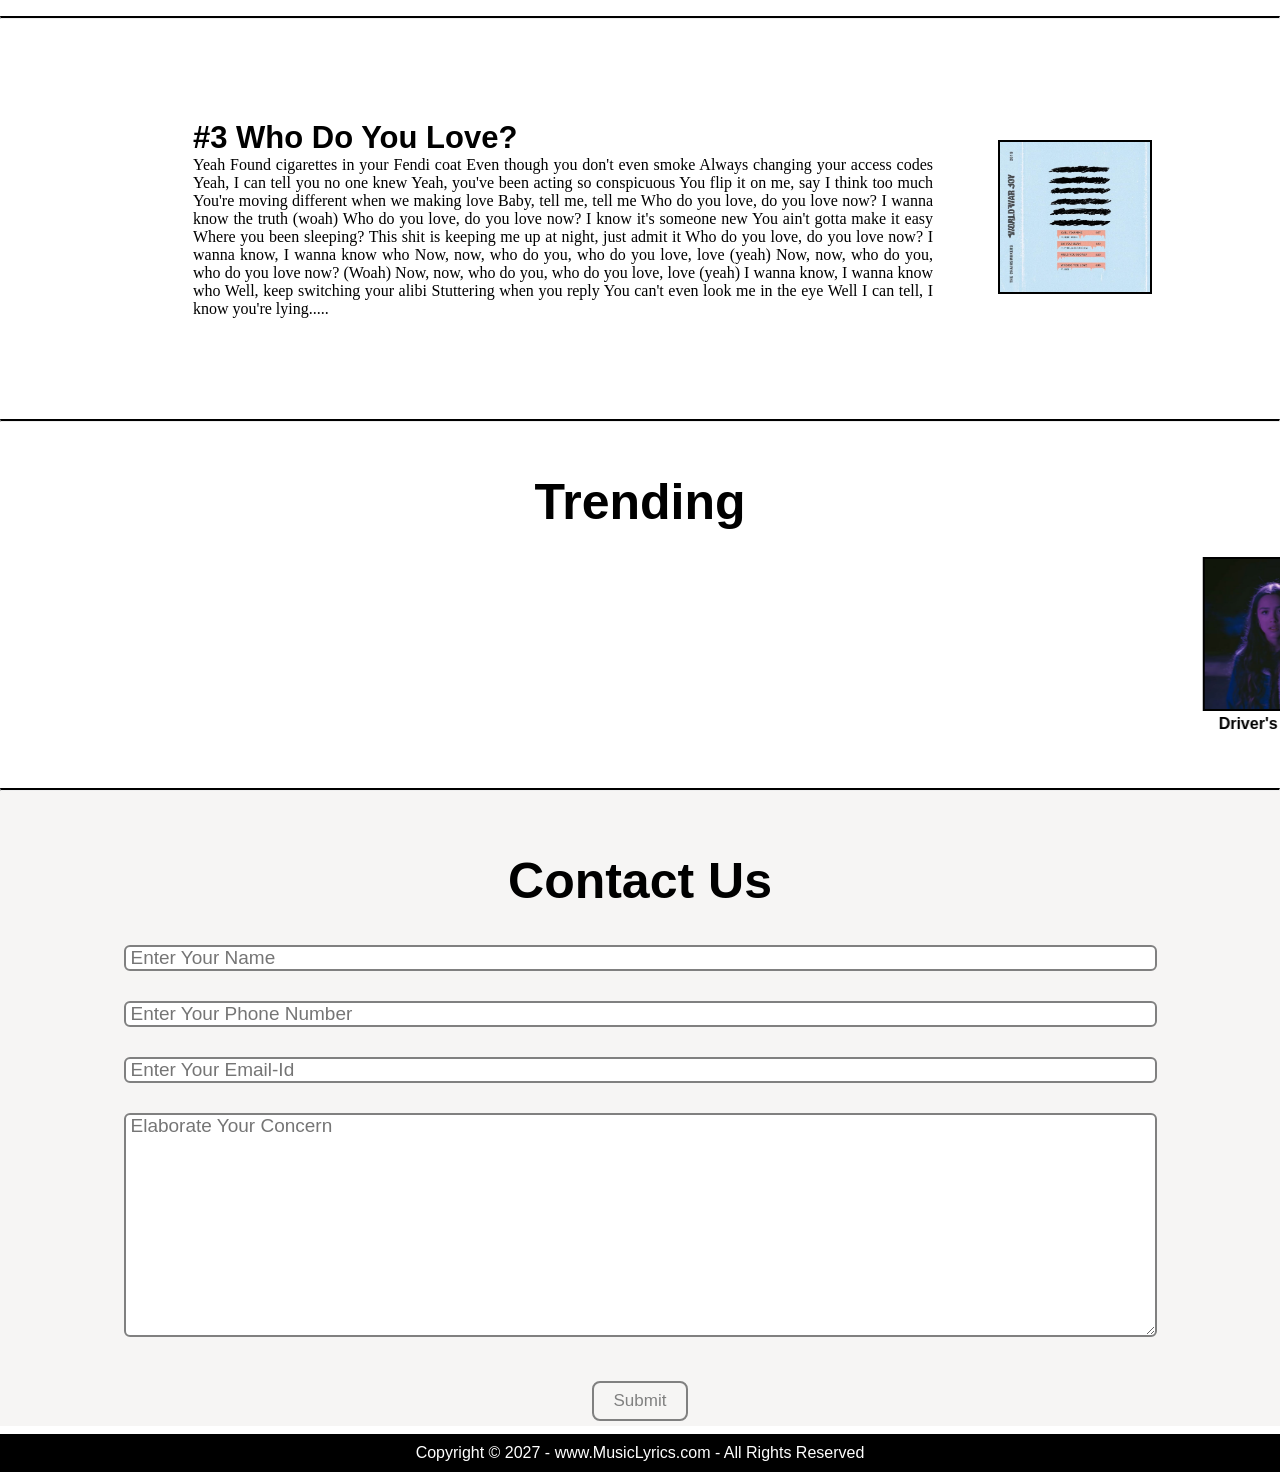
==== commit 69ee455e: "Update index.html" ====
--- a/index.html
+++ b/index.html
@@ -224,7 +224,7 @@
 					</div>
 					
 					<div class="division">
-						<img src="main/img/yl.jfif" alt="Your Love Cover" class="pics" >
+						<img src="img/yl.jfif" alt="Your Love Cover" class="pics" >
 						<p class="section">Your Love</p>
 					</div>
 					
--- a/Css/style.css
+++ b/Css/style.css
@@ -97,7 +97,7 @@
 }
 
 .background{
-	background: rgba(0,0,0,0.7) url('https://github.com/Ikshiwaku/musiclyrics.github.io/tree/main/img/background1.jpg');
+	background: rgba(0,0,0,0.7) url('../img/abc.jpg');
 	background-size: cover;
 	background-blend-mode: darken;
 }
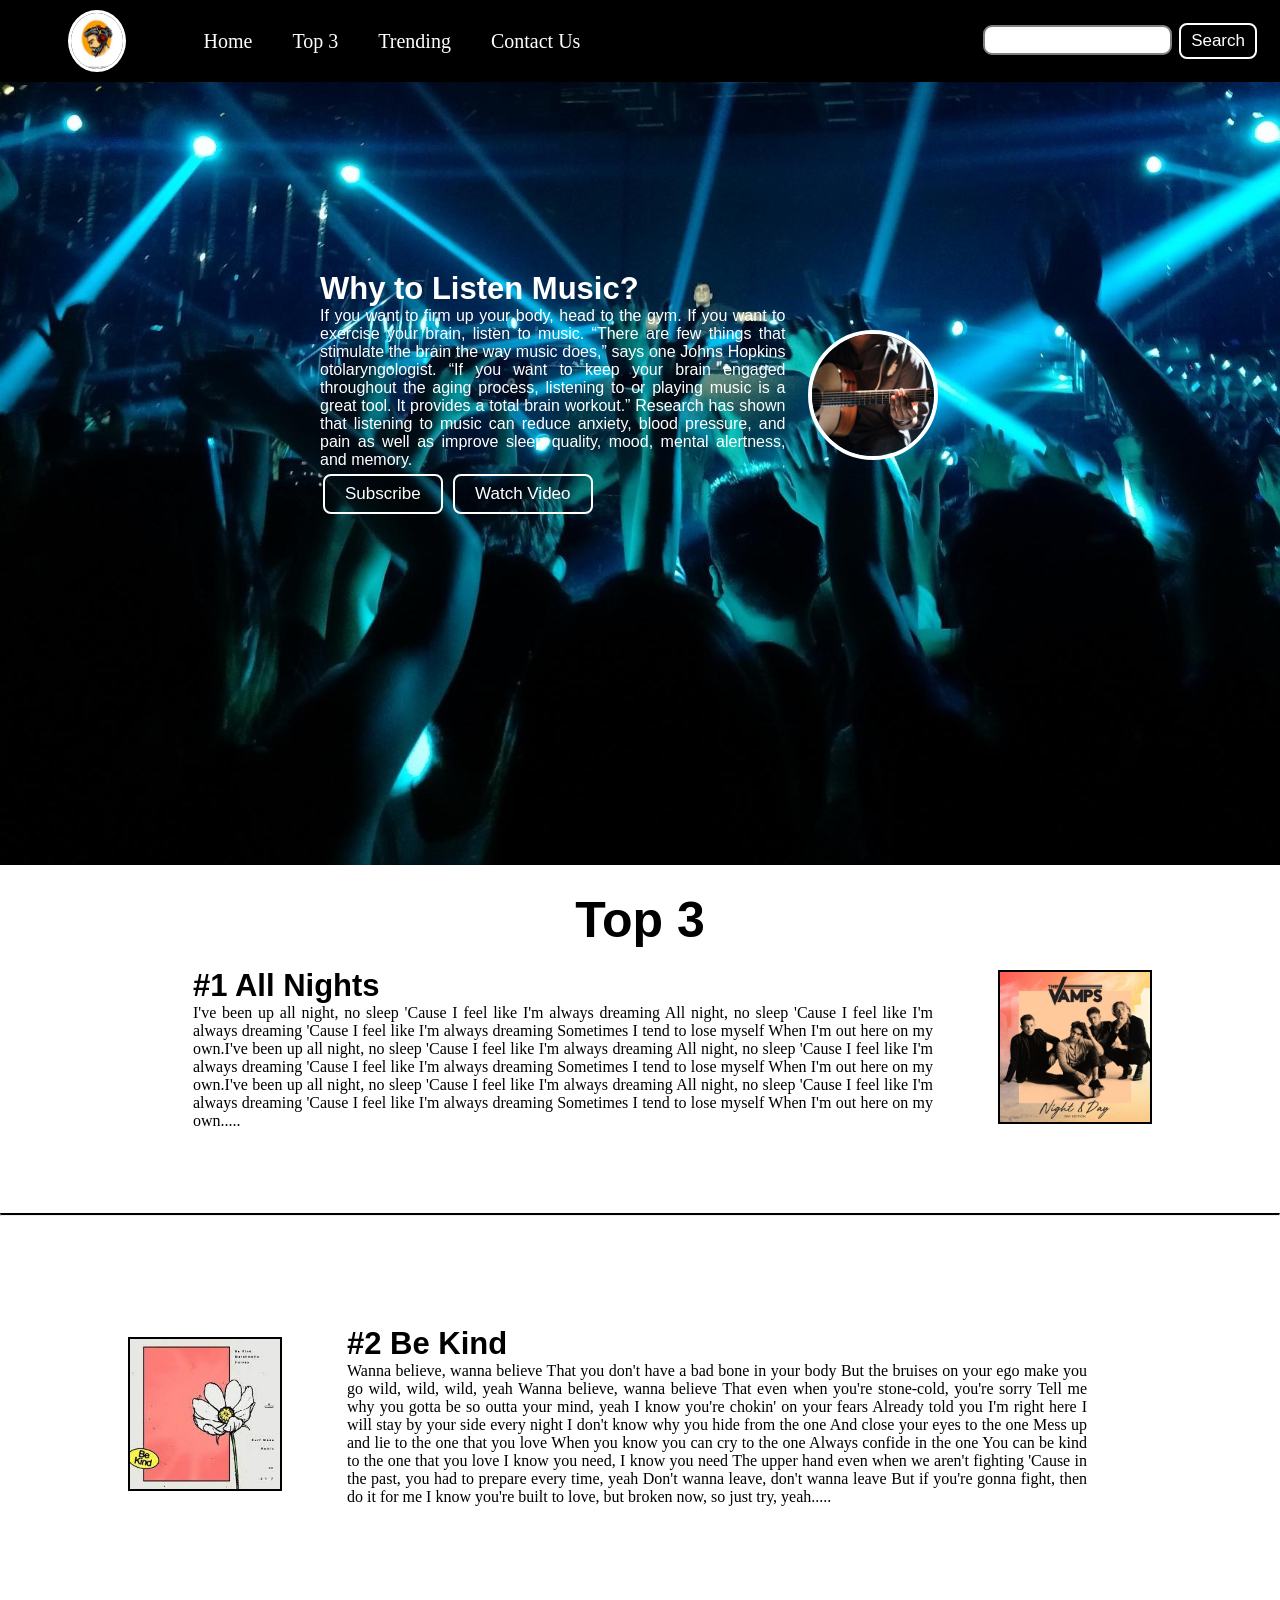
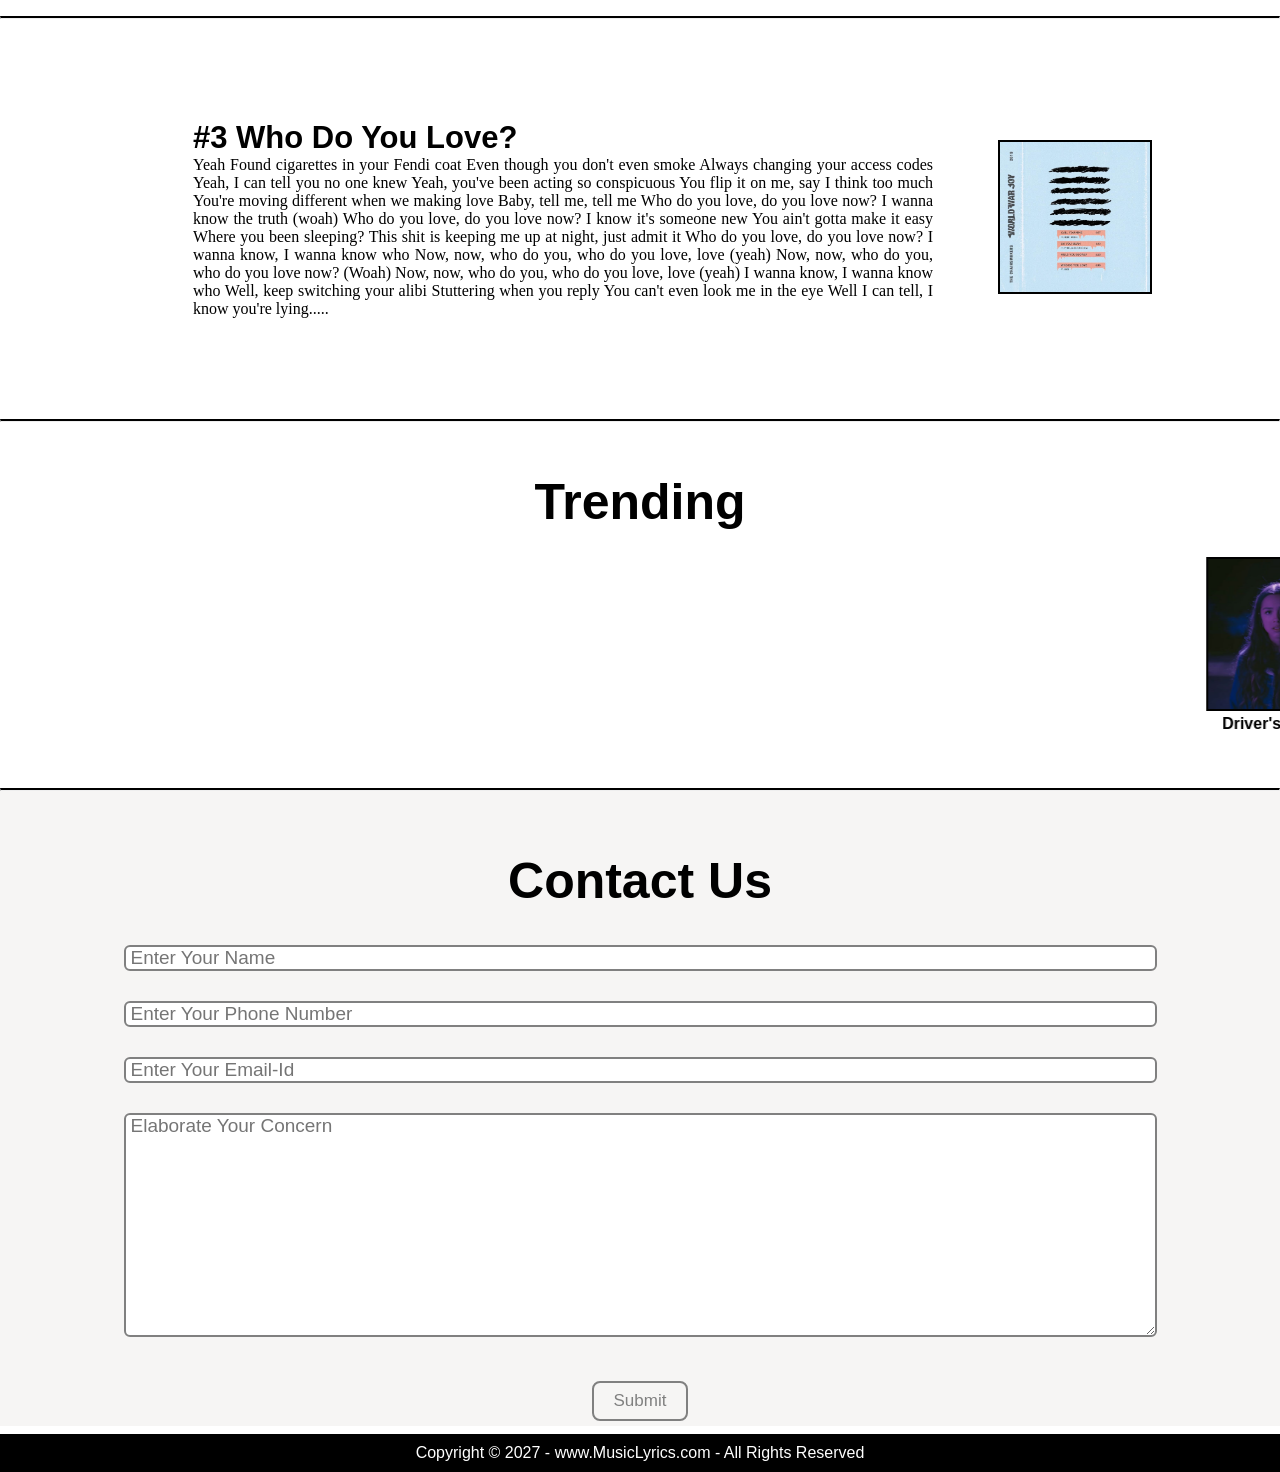
==== commit c3222f6a: "Update index.html" ====
--- a/index.html
+++ b/index.html
@@ -46,7 +46,9 @@
 			</nav>
 			
 			<!-- Section of the Website is created -->
-			<section class="background firstSection" >
+			<section class="firstSection" style="	background-image: url(img/abc.jpg);
+	background-size: cover;
+	background-blend-mode: darken;" >
 				<div class="box-main">
 					<!-- This Division of the Website includes heading and content with 2 buttons -->
 					<div class="firstHalf">
--- a/Css/style.css
+++ b/Css/style.css
@@ -97,7 +97,7 @@
 }
 
 .background{
-	background: rgba(0,0,0,0.7) url('../img/abc.jpg');
+	background-image: url(img/allnight.jpeg);
 	background-size: cover;
 	background-blend-mode: darken;
 }
@@ -430,4 +430,8 @@
 	margin-bottom:4%;
 	padding: 0px 20%;
 }
-}
+	
+	.hredit{
+	border-top:2px solid white;	
+	}
+}
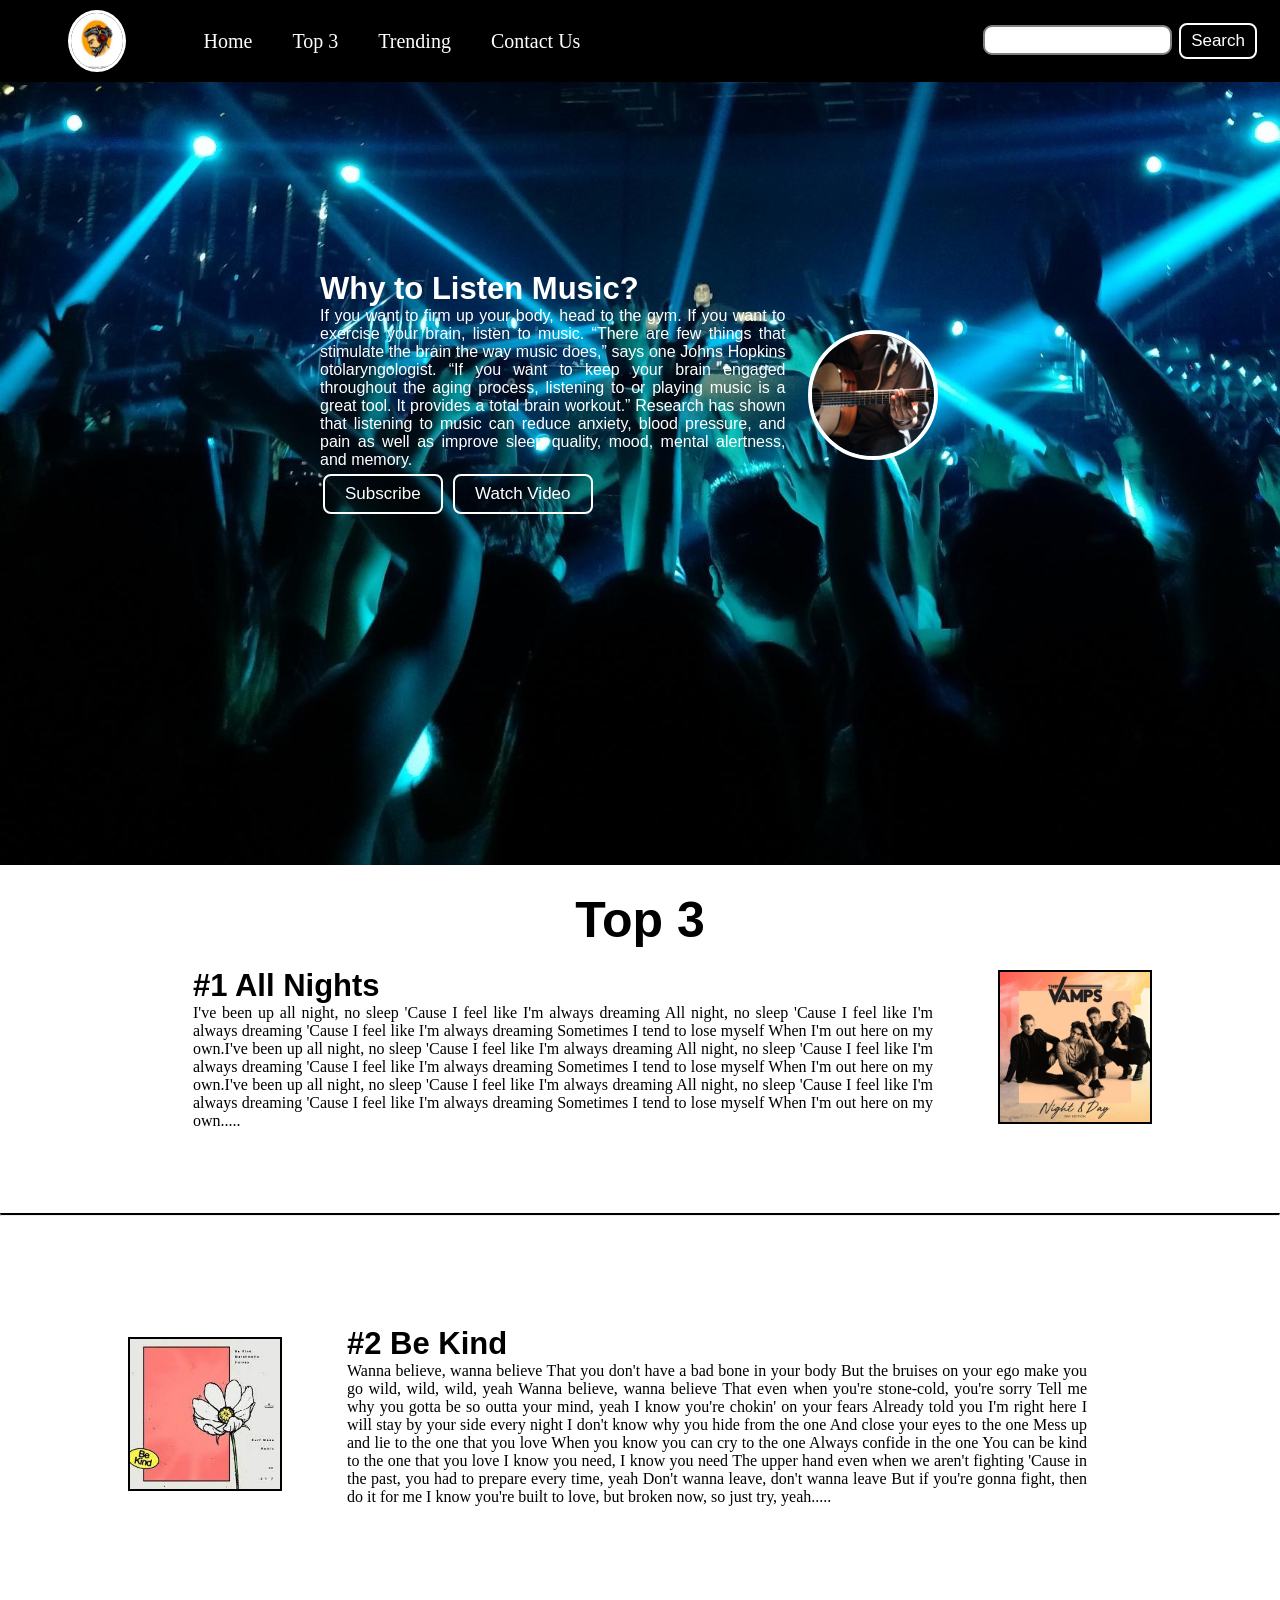
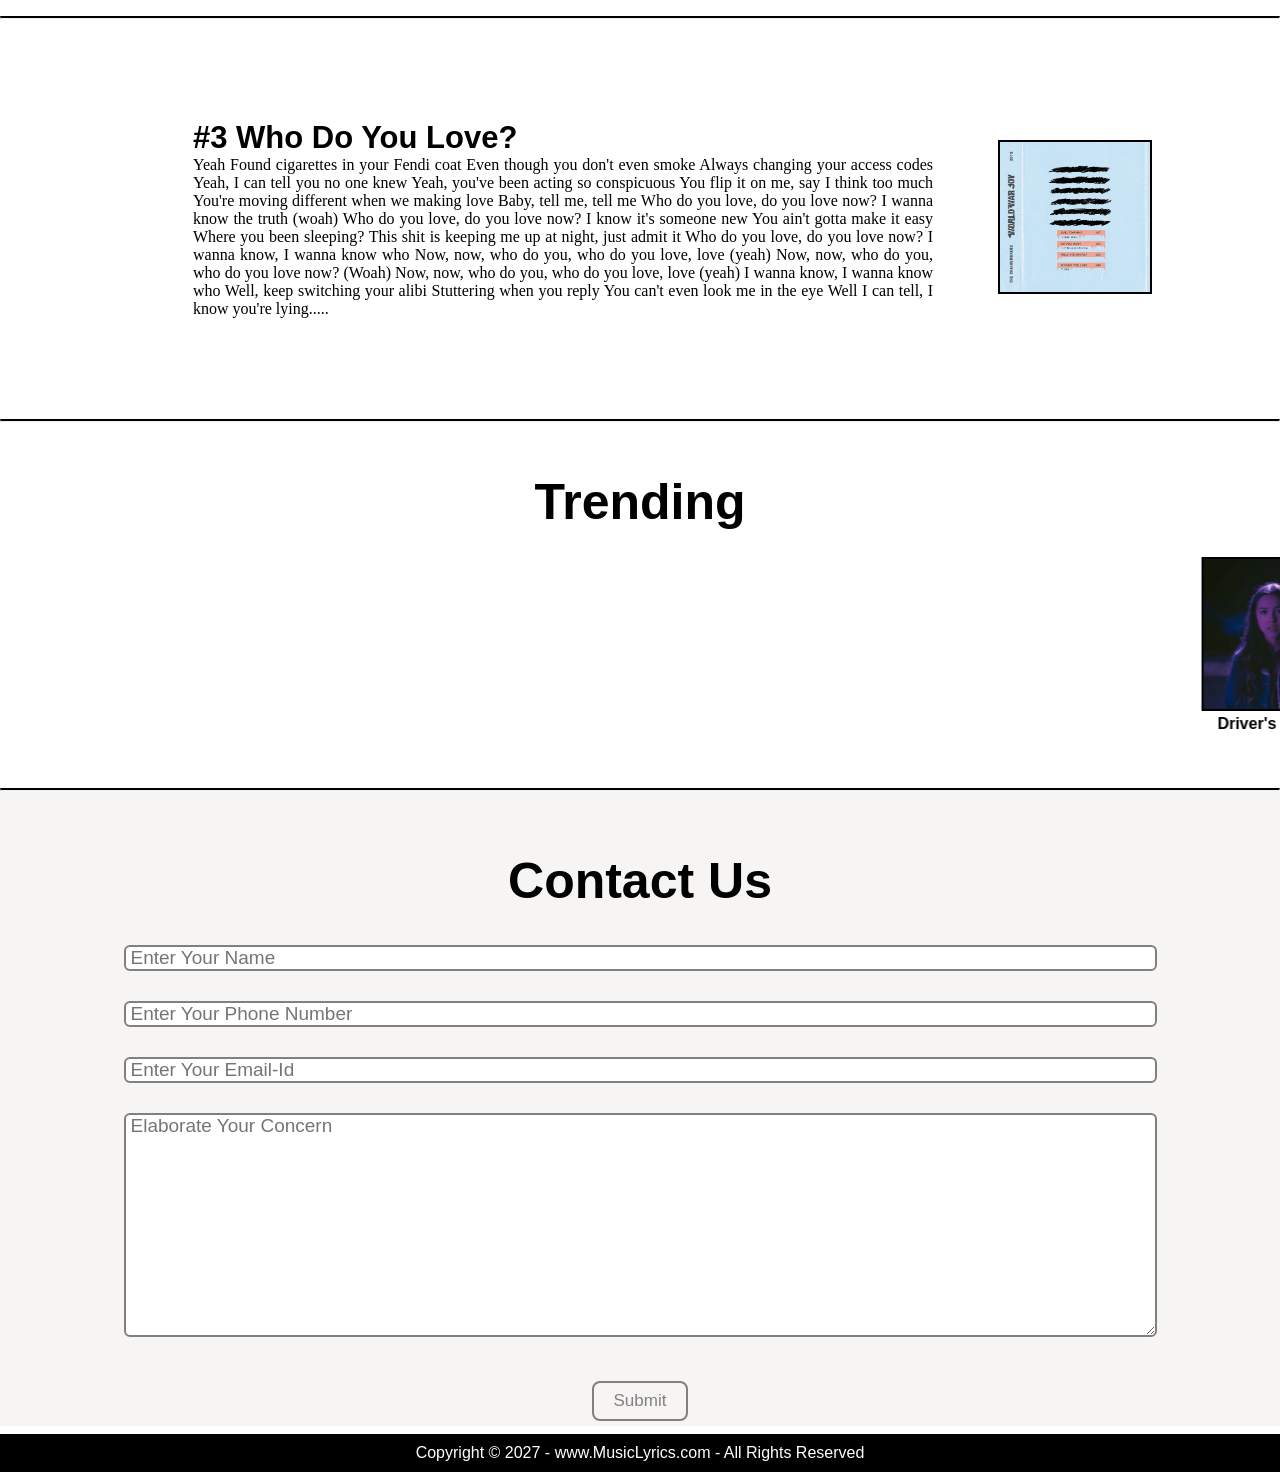
==== commit 07b1e075: "Update index.html" ====
--- a/index.html
+++ b/index.html
@@ -46,7 +46,7 @@
 			</nav>
 			
 			<!-- Section of the Website is created -->
-			<section class="firstSection" style="	background-image: url(img/abc.jpg);
+			<section class="firstSection" style="	background-image: url('img/abc.jpg');
 	background-size: cover;
 	background-blend-mode: darken;" >
 				<div class="box-main">
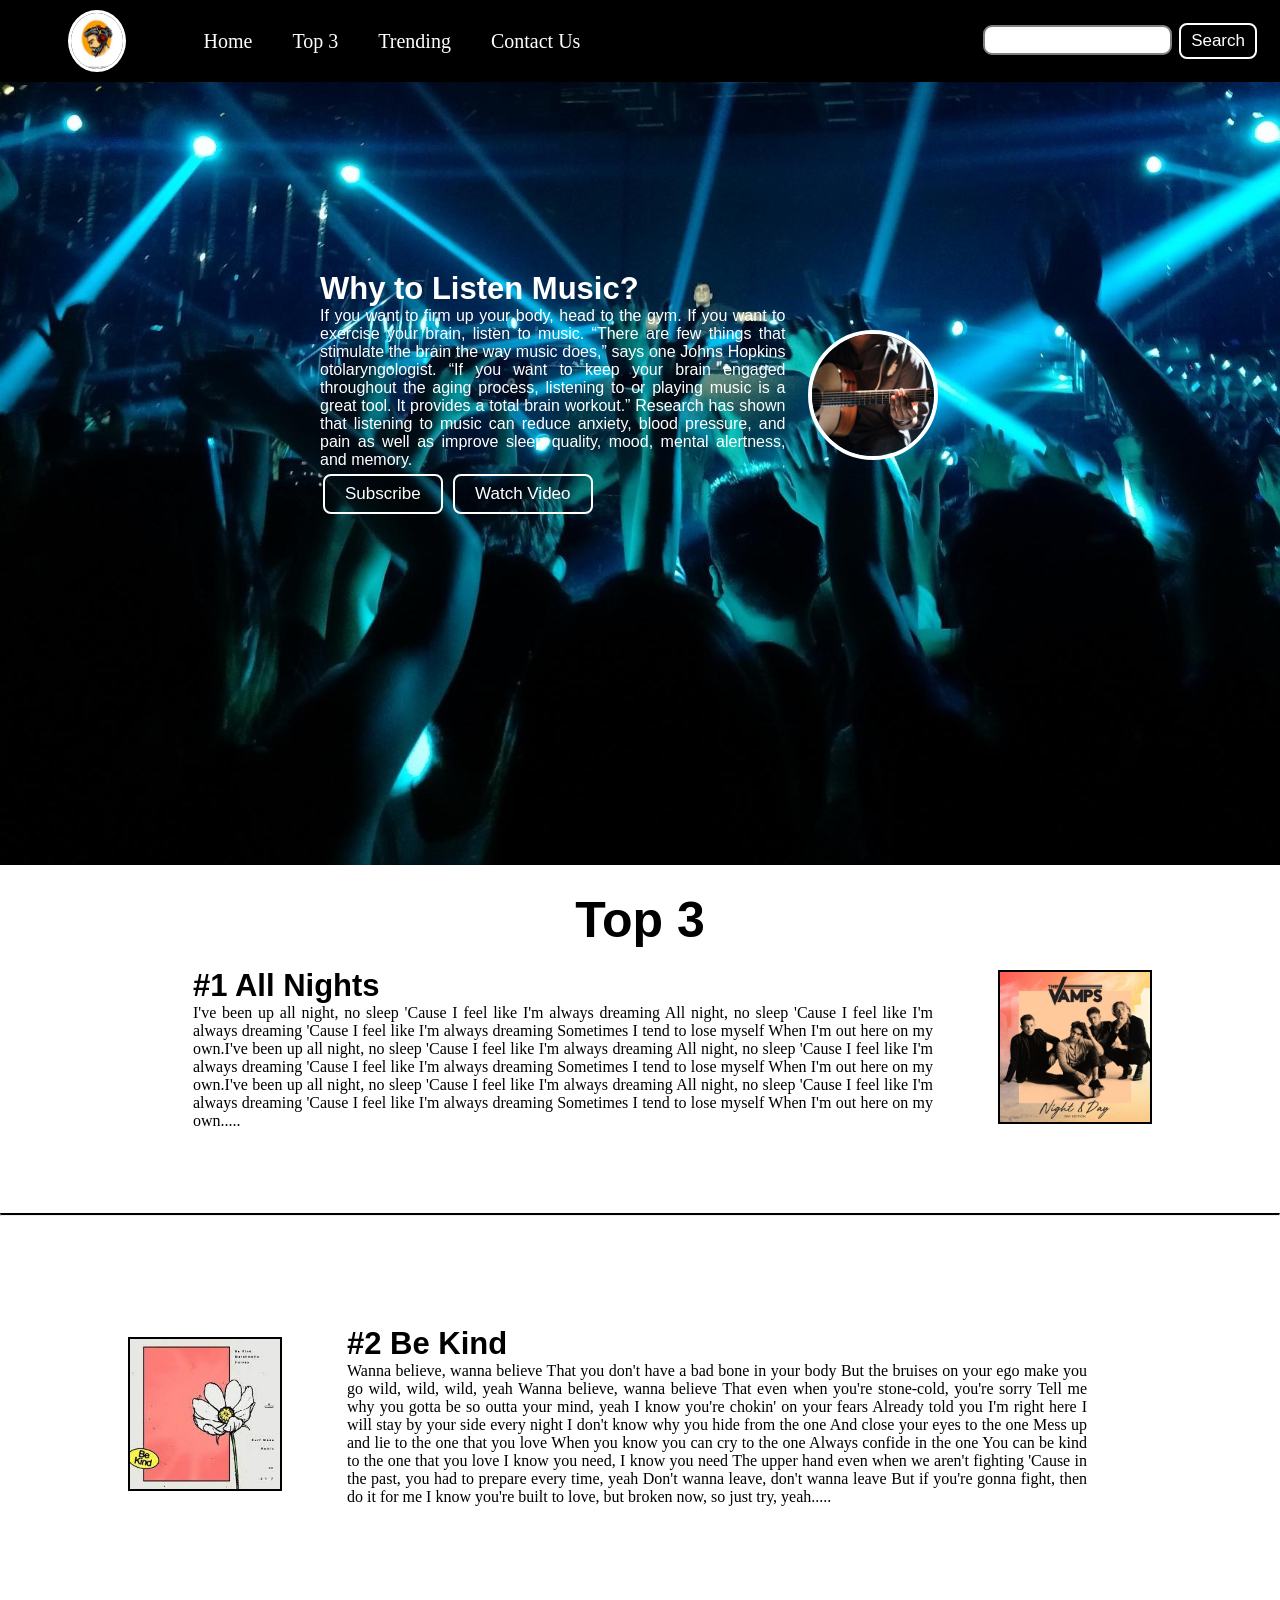
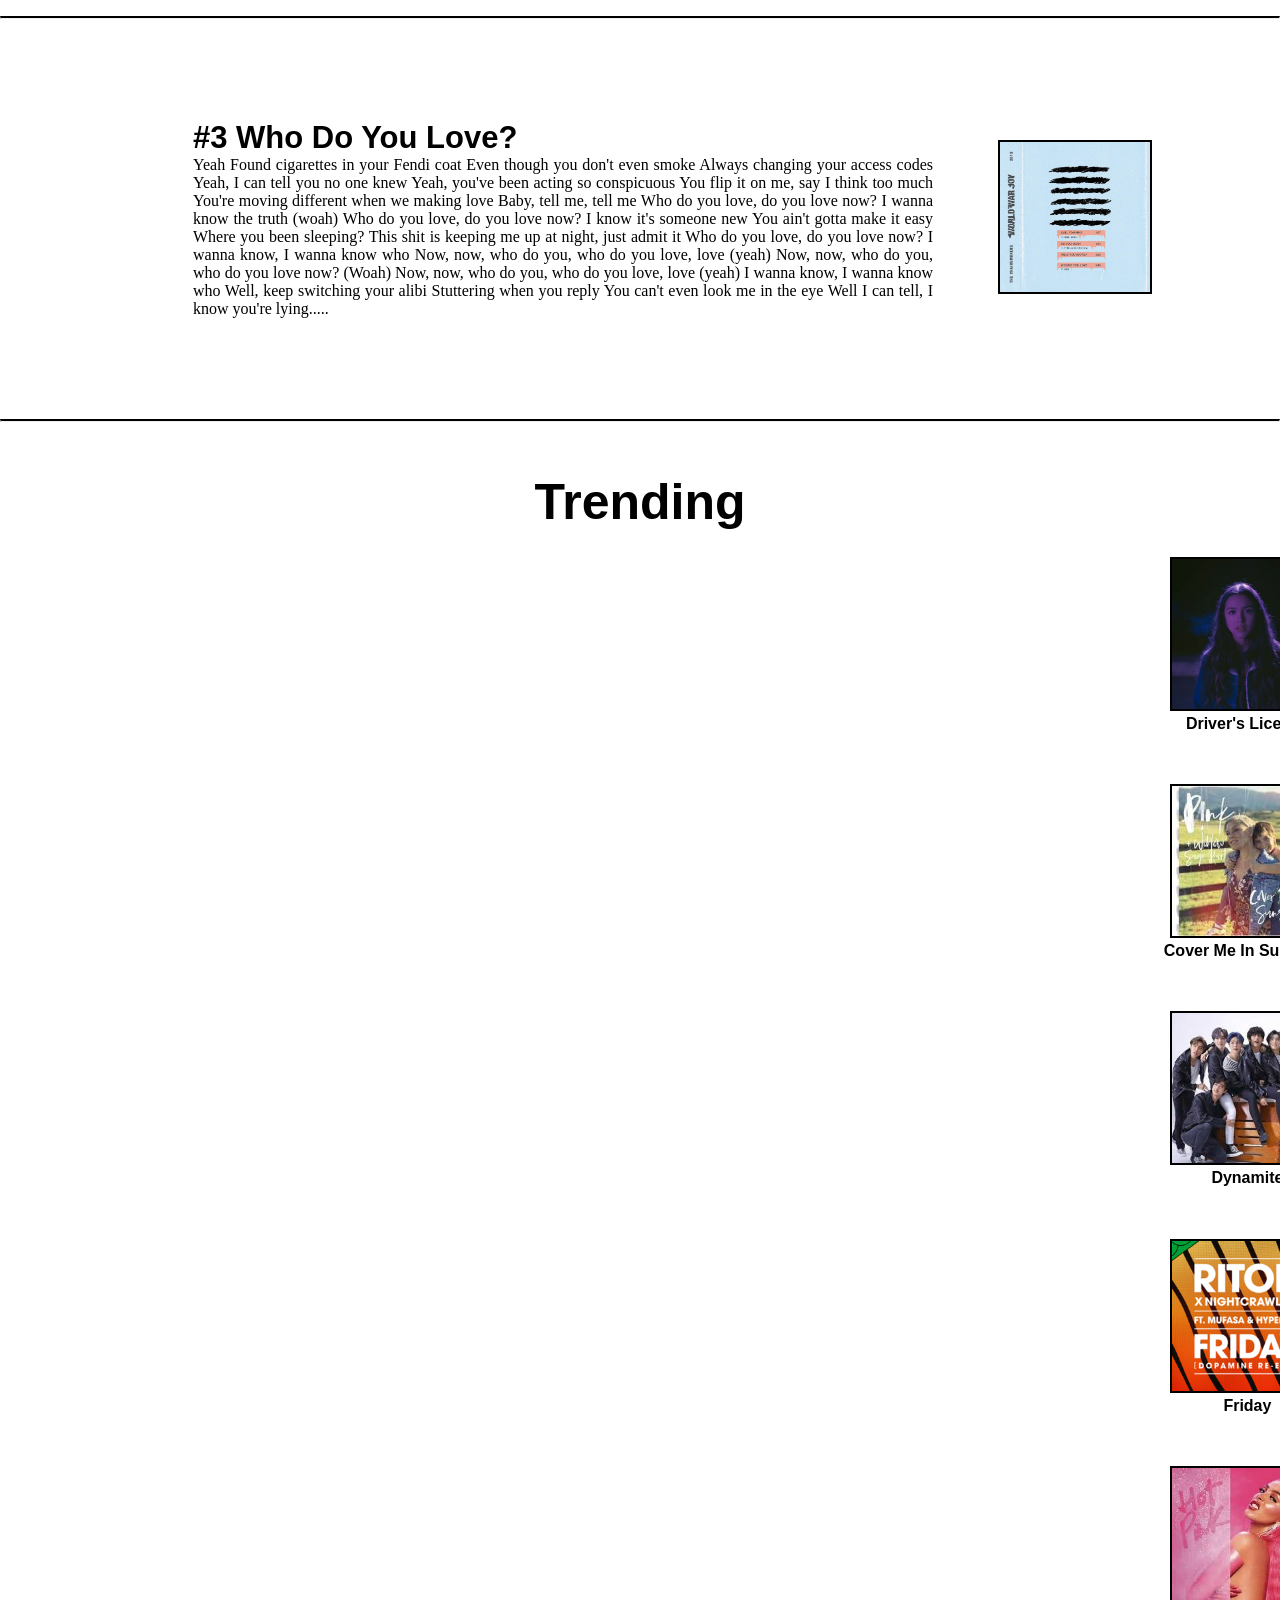
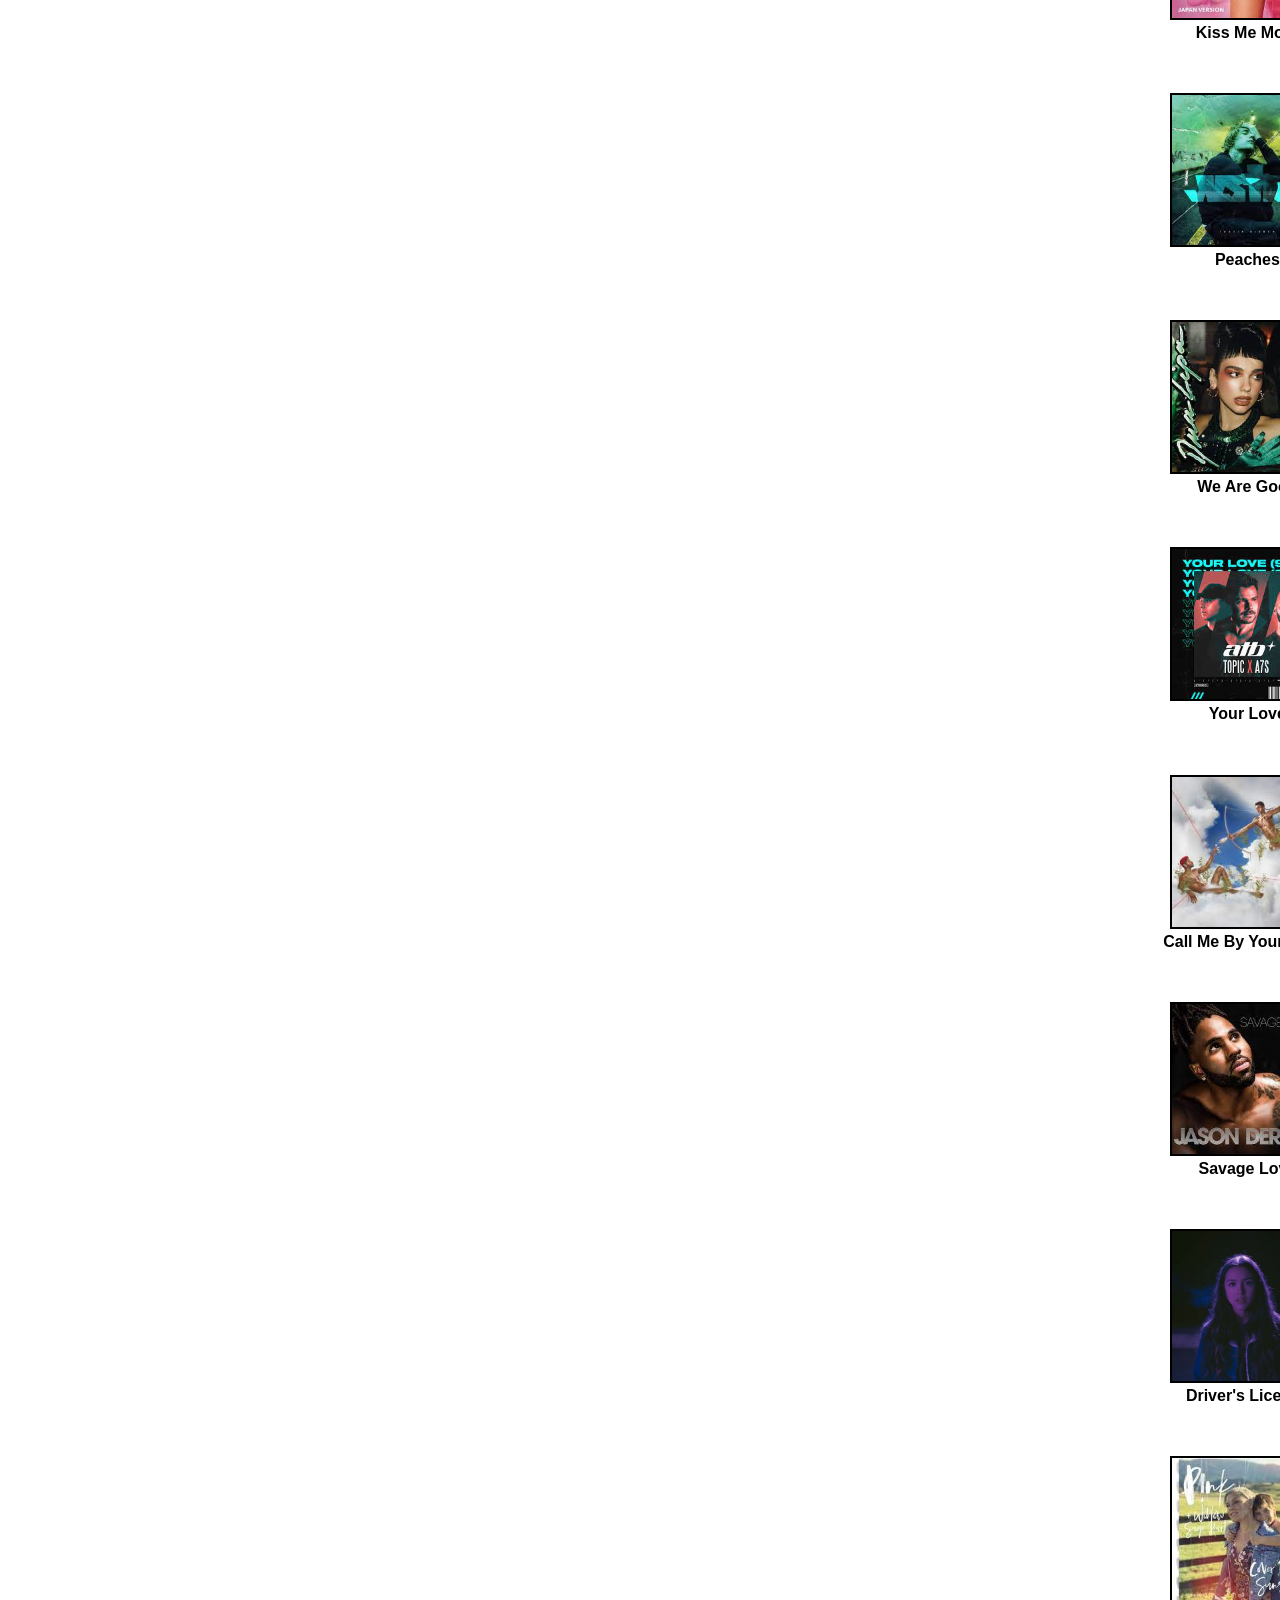
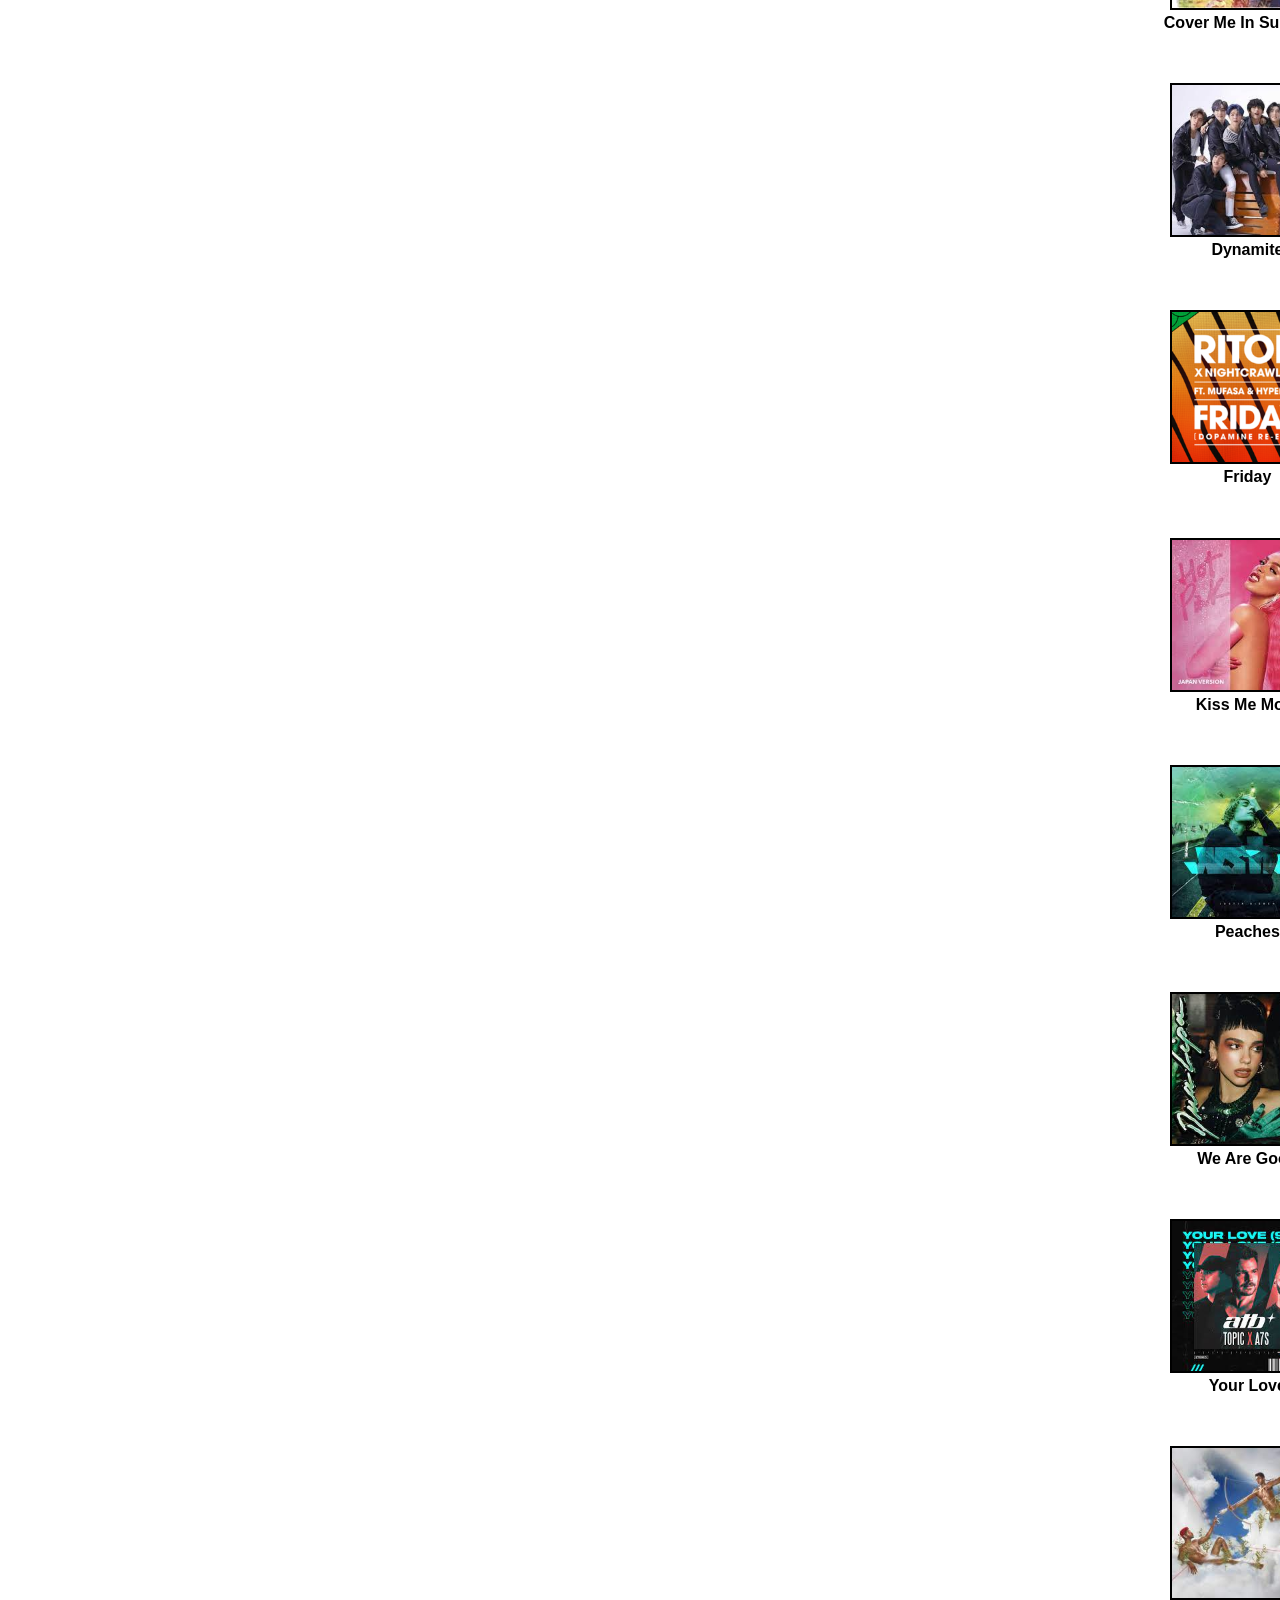
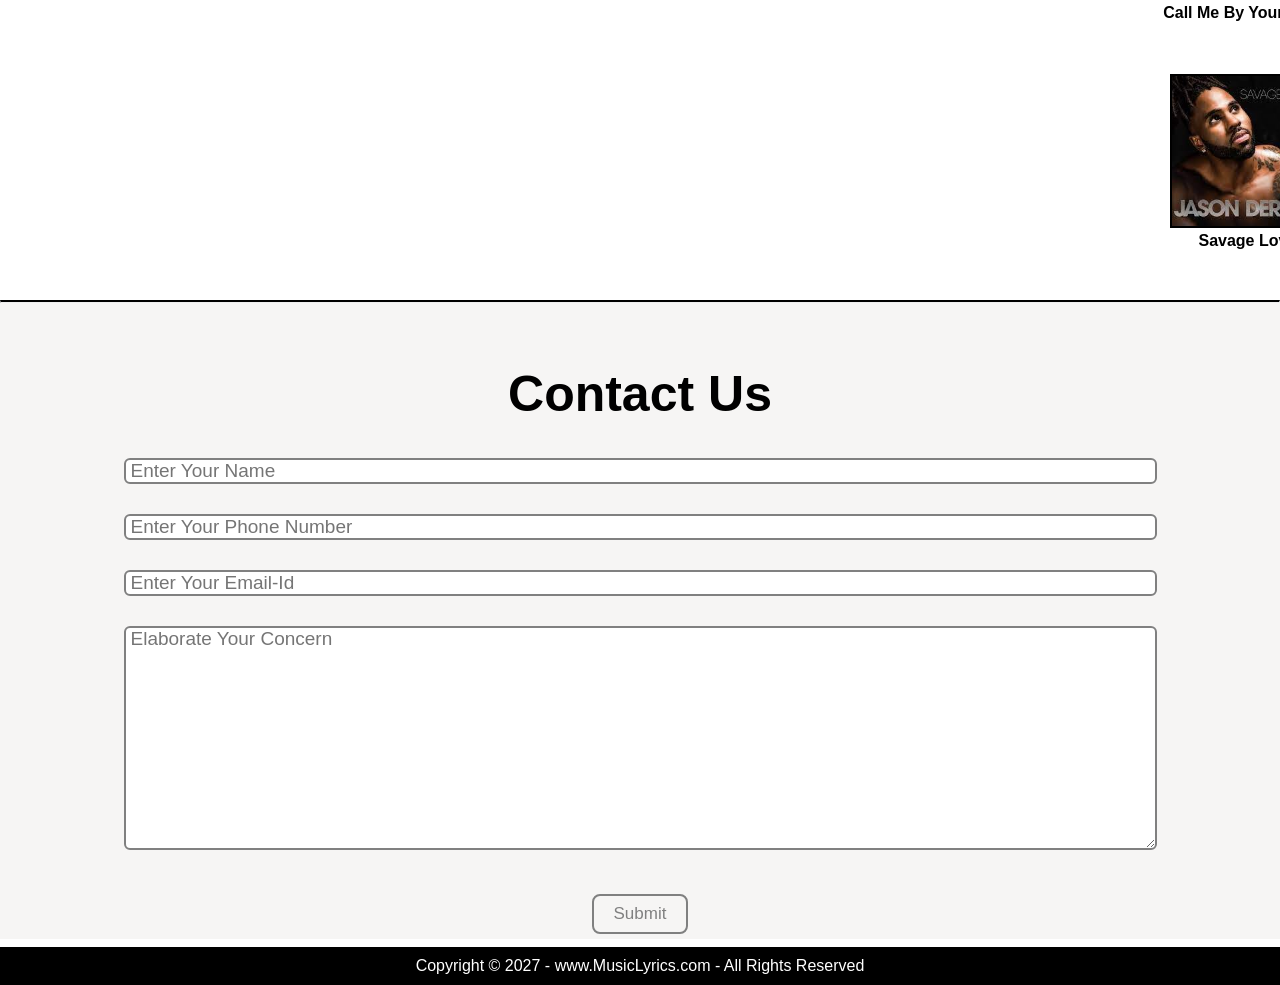
==== commit 5239d95b: "Update index.html" ====
--- a/index.html
+++ b/index.html
@@ -189,8 +189,9 @@
 			
 			<center ><p class="tag2" ><b>Trending</b></p></center>
 			
-				<marquee >
-				<section class="trend">
+			
+				
+				<section class="trend"><marquee >
 				<div class="division">
 						<img src="img/dl.jpg" alt="Driver's License Cover" class="pics" >
 						<p class="section">Driver's License</p>
@@ -288,8 +289,8 @@
 						<img src="img/sl.jfif" alt="Savage Love Cover" class="pics" >
 						<p class="section">Savage Love</p>
 					</div>
-					</section>
-				</marquee>
+					
+				</marquee></section>
 				
 			
 			<a id="contact"></a>
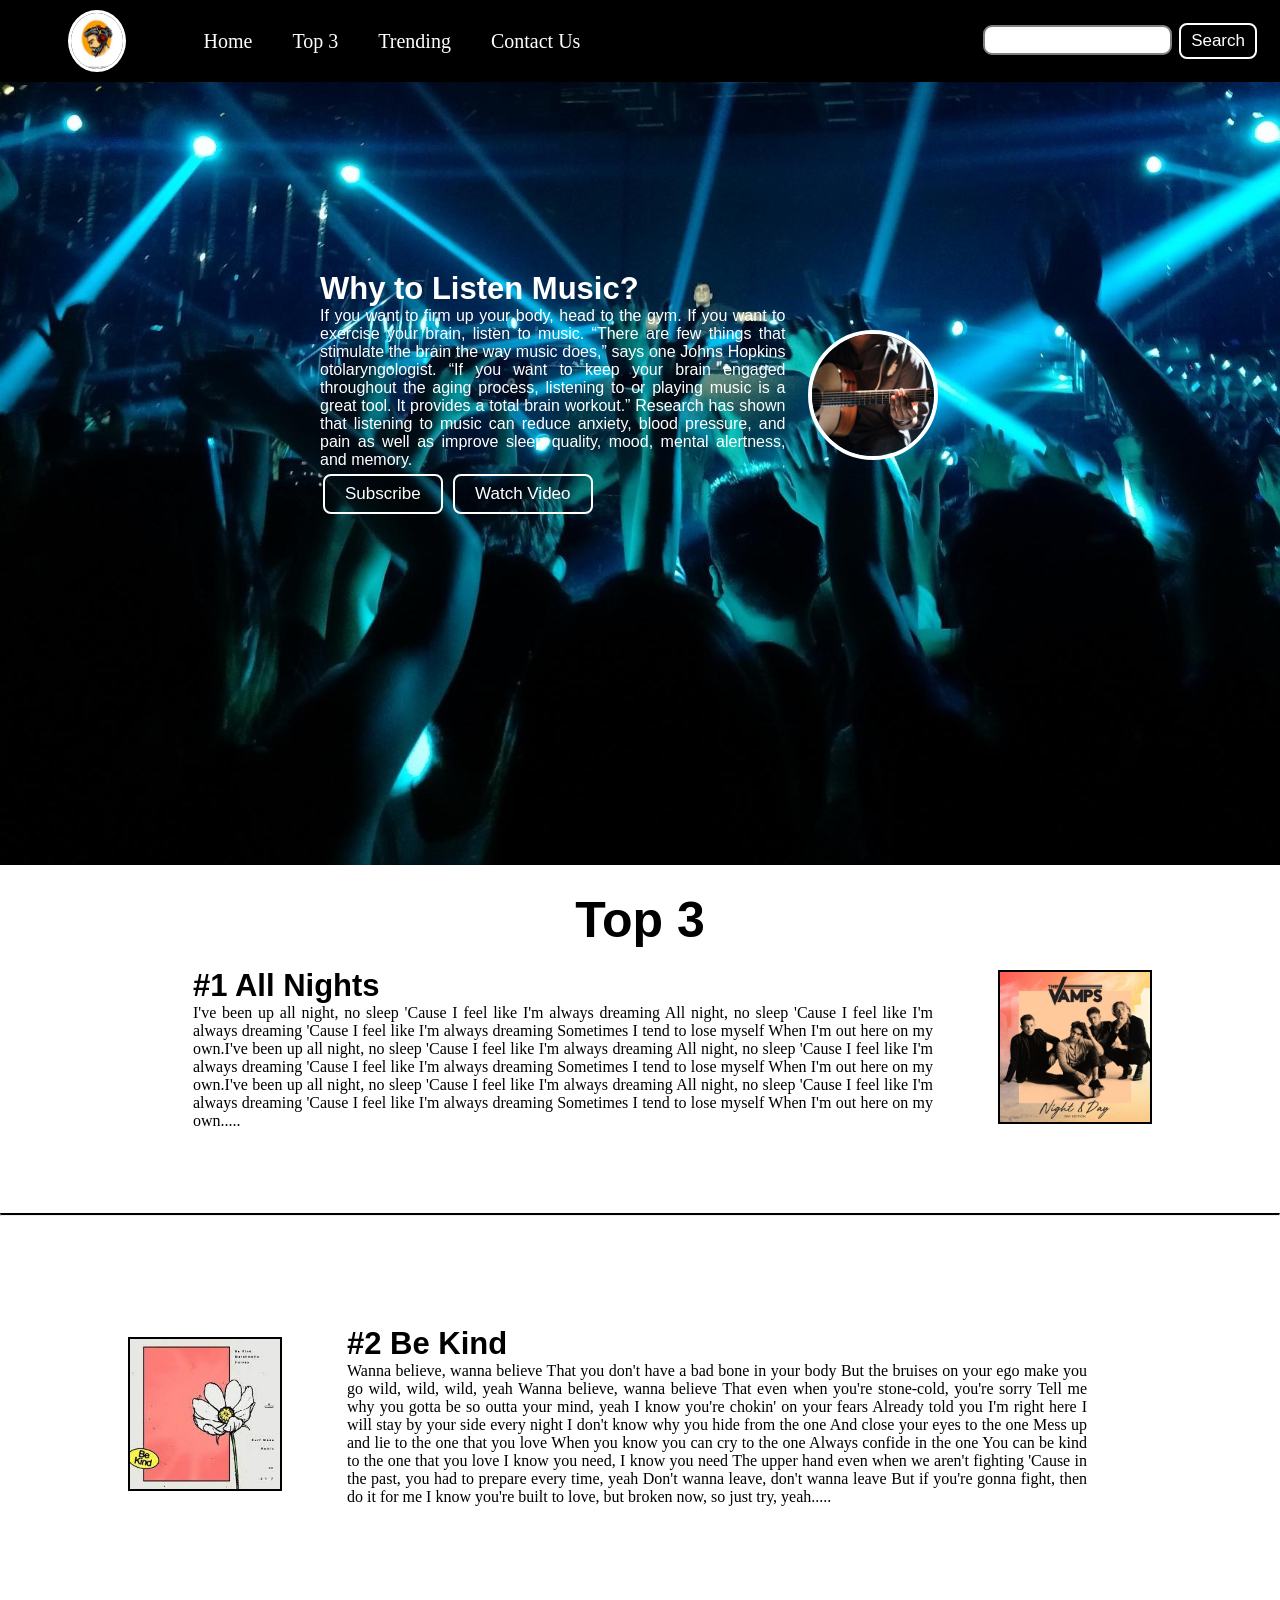
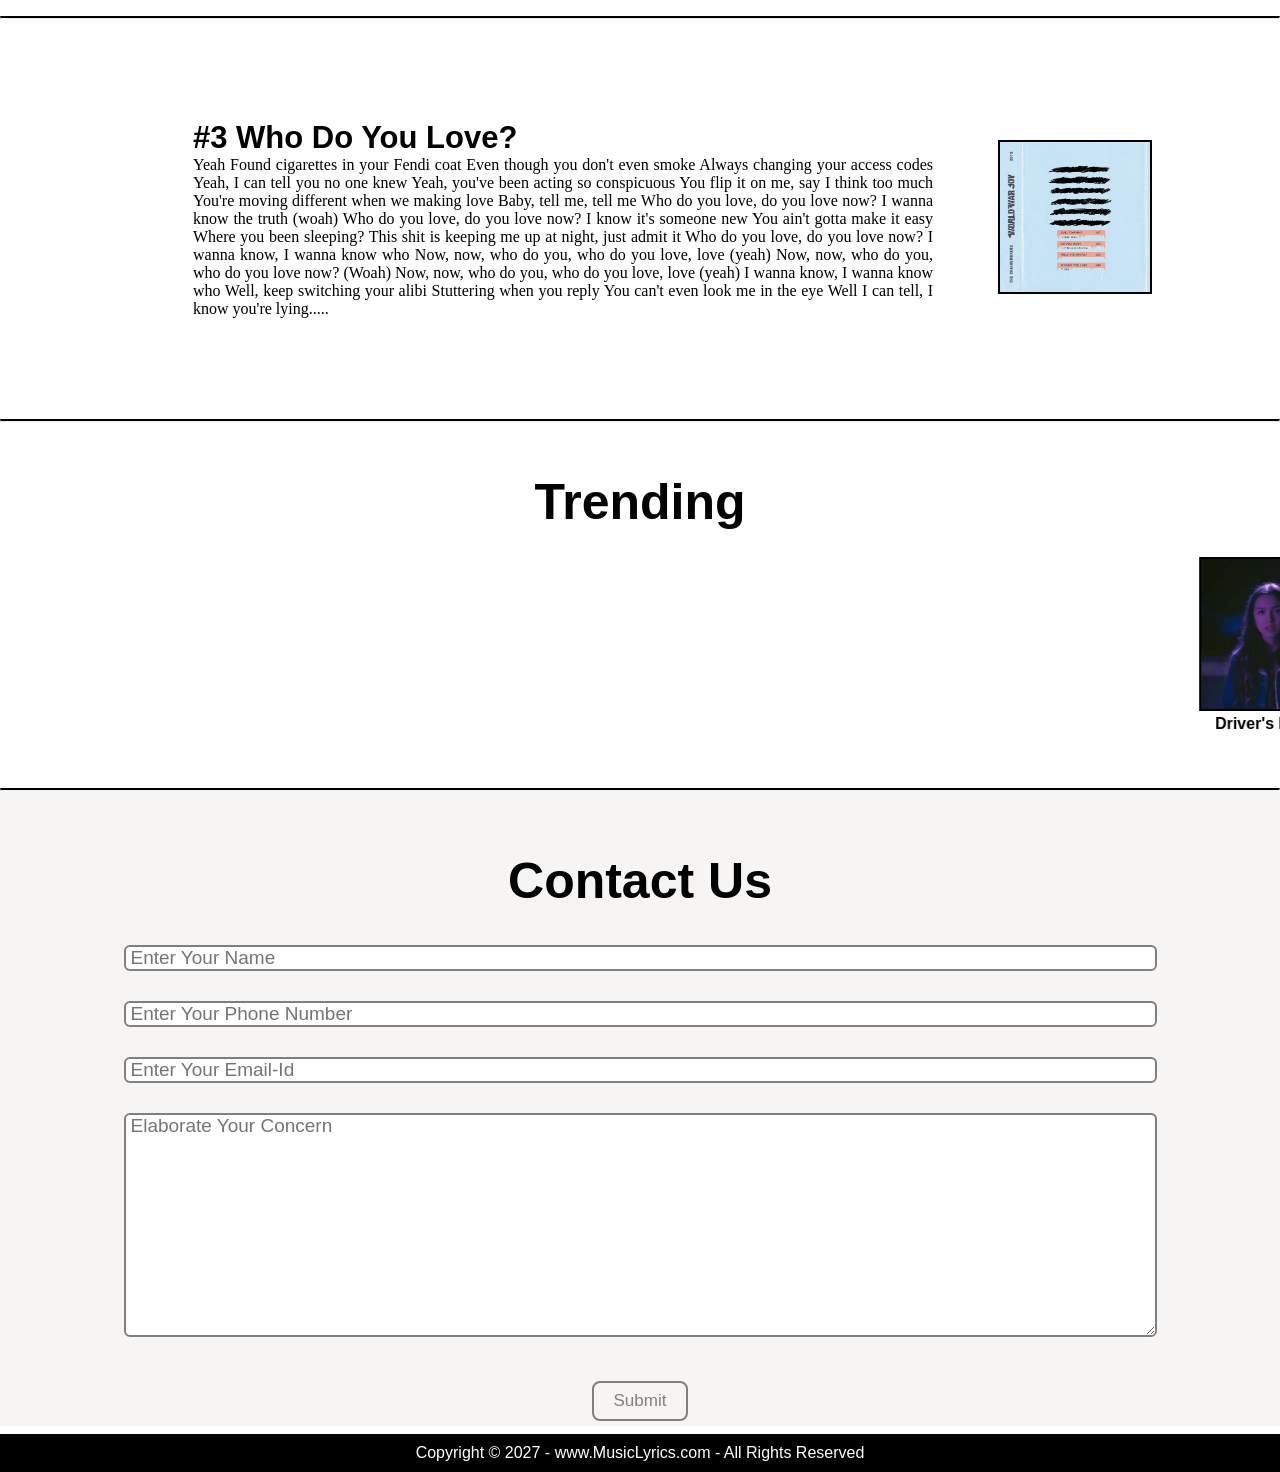
==== commit 26758b1d: "Update index.html" ====
--- a/index.html
+++ b/index.html
@@ -189,9 +189,9 @@
 			
 			<center ><p class="tag2" ><b>Trending</b></p></center>
 			
-			
-				
-				<section class="trend"><marquee >
+			<section>
+				<marquee>
+				<section class="trend">
 				<div class="division">
 						<img src="img/dl.jpg" alt="Driver's License Cover" class="pics" >
 						<p class="section">Driver's License</p>
@@ -289,7 +289,7 @@
 						<img src="img/sl.jfif" alt="Savage Love Cover" class="pics" >
 						<p class="section">Savage Love</p>
 					</div>
-					
+					</section>
 				</marquee></section>
 				
 			
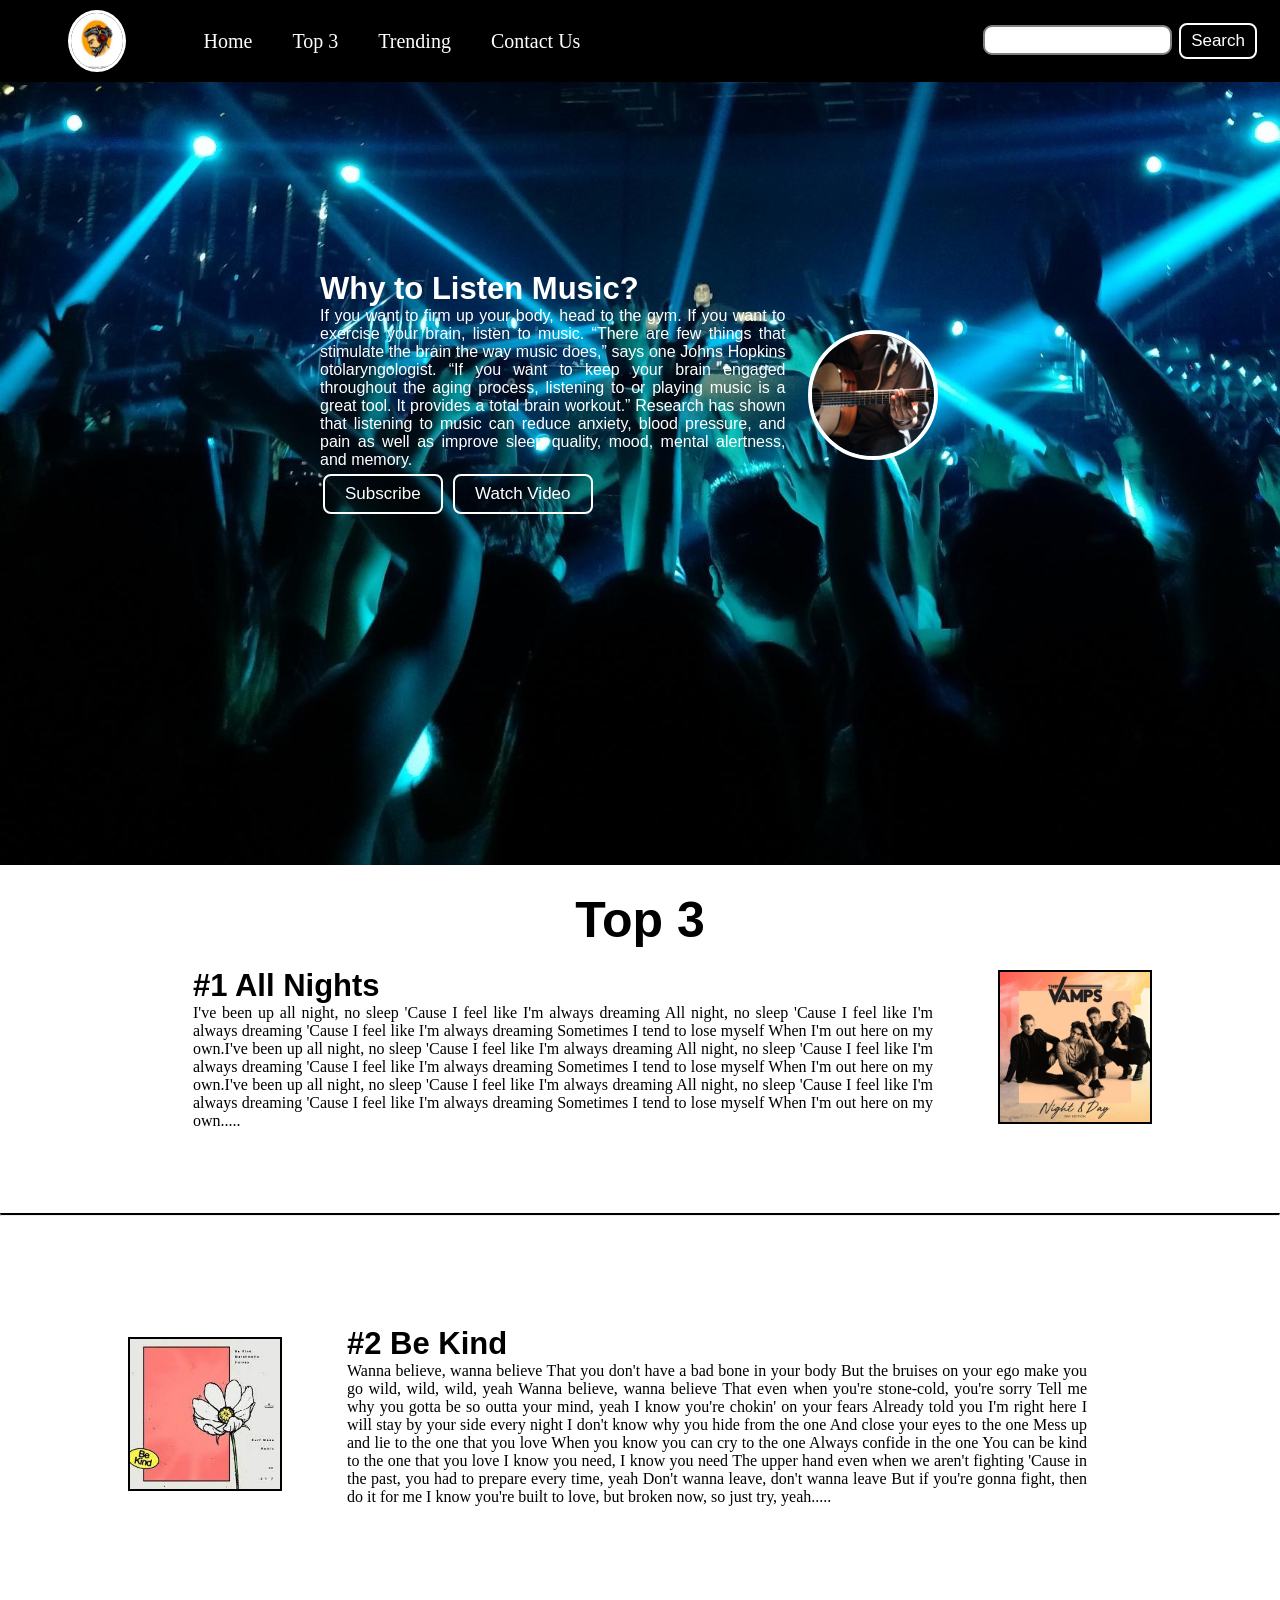
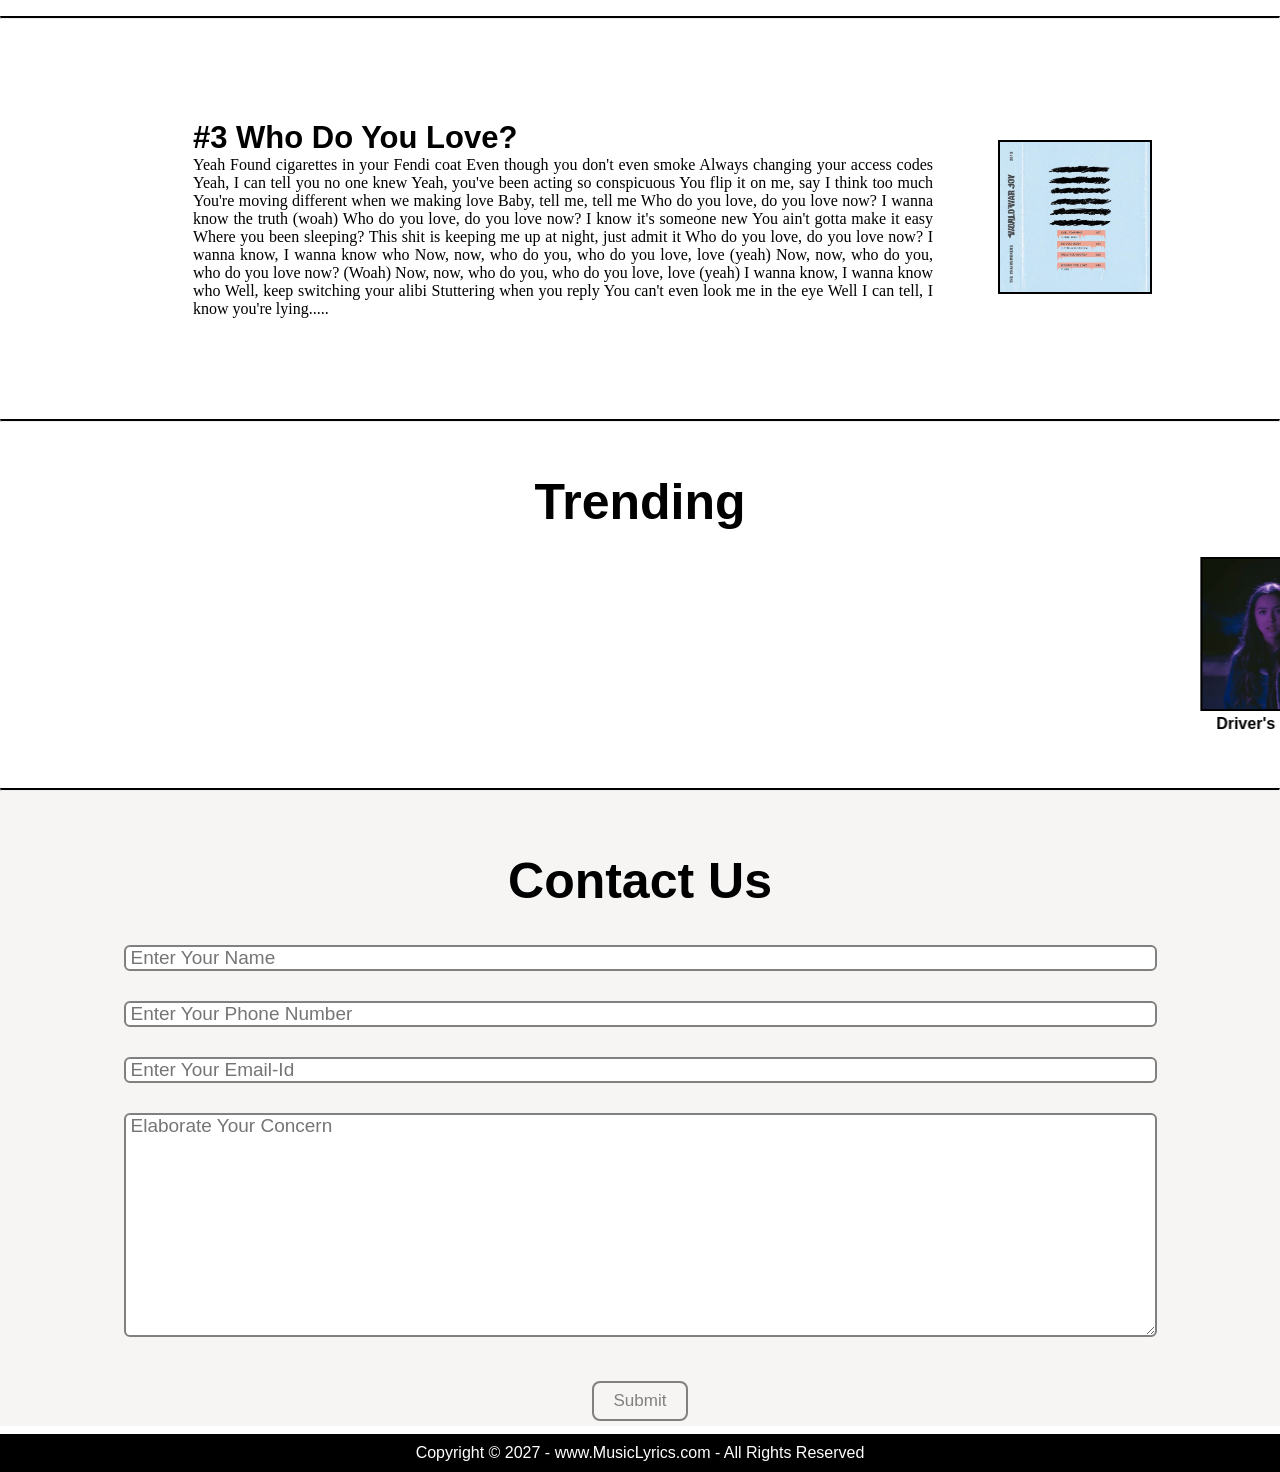
==== commit f45594d7: "Update index.html" ====
--- a/index.html
+++ b/index.html
@@ -189,7 +189,7 @@
 			
 			<center ><p class="tag2" ><b>Trending</b></p></center>
 			
-			<section>
+		
 				<marquee>
 				<section class="trend">
 				<div class="division">
@@ -290,7 +290,7 @@
 						<p class="section">Savage Love</p>
 					</div>
 					</section>
-				</marquee></section>
+				</marquee>
 				
 			
 			<a id="contact"></a>
